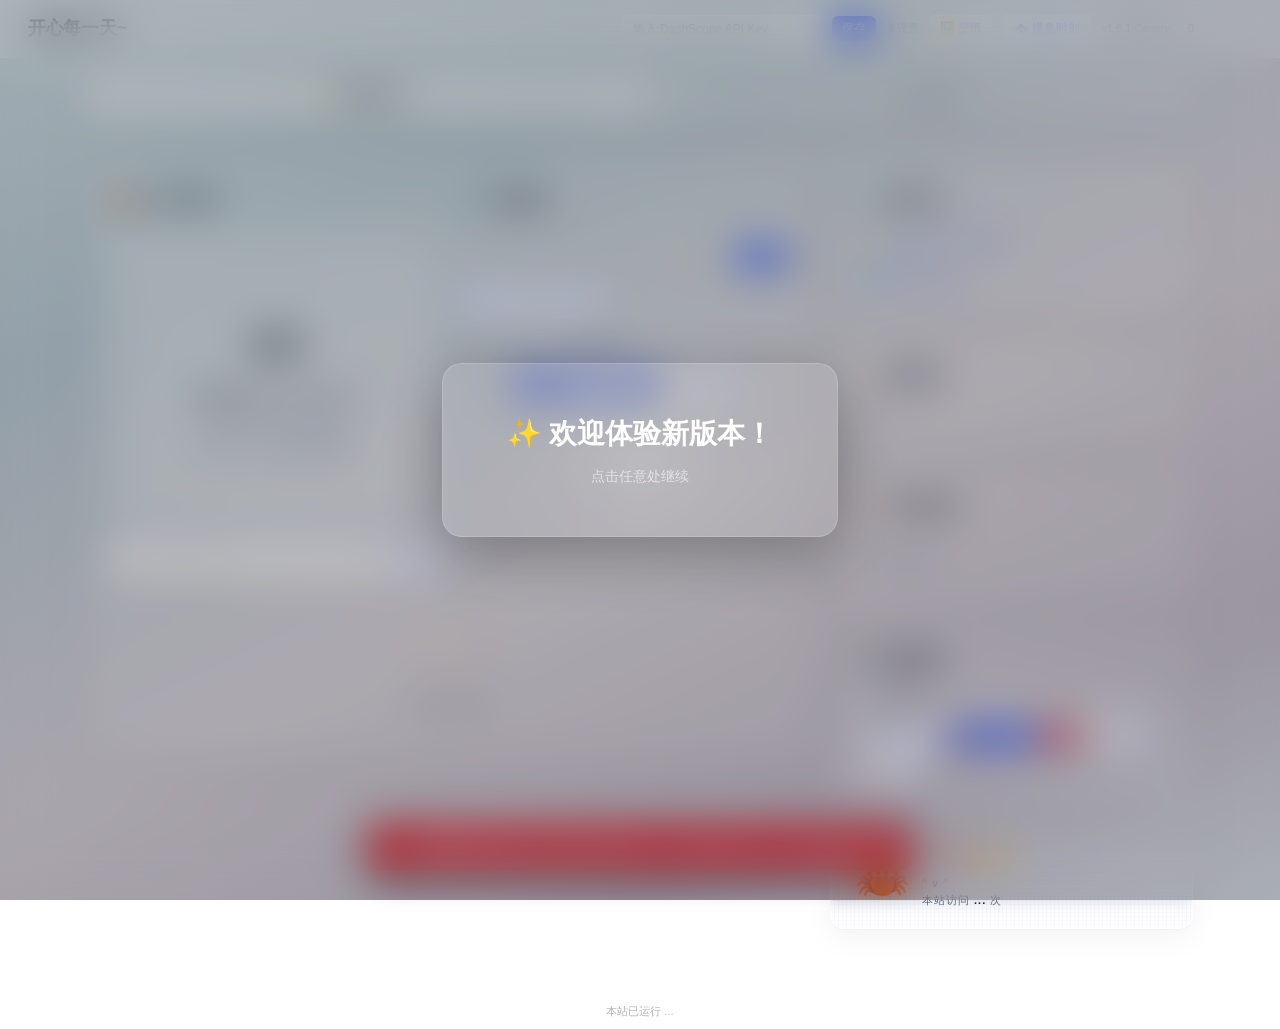
==== templates/index.html @ 89754af2 "v1.6.0: 双计数器——流式实时跳动+本次+总计, 动画分离 - tokenStream: 流式输出时每token实时跳动 - tokenOp: 结束后显示+N，小动画 - tokenTotal:" ====
<!DOCTYPE html>
<html lang="zh-CN">
<head>
<meta charset="UTF-8">
<meta name="viewport" content="width=device-width, initial-scale=1.0">
<title>尺码表转换工具</title>
<link rel="stylesheet" href="/static/css/main.css">
<link rel="stylesheet" href="/static/css/copywriter.css">
<script src="/static/js/html2canvas.min.js"></script>
</head>
<body>

<div id="splash"><div id="splash-content"><h2>✨ 欢迎体验新版本！</h2><p>点击任意处继续</p></div></div>
<div id="cursor-glow-ambient"></div>
<div id="cursor-glow"></div>

<header>
  <div><h1>开心每一天~</h1></div>
  <div style="display:flex;align-items:center;gap:10px;">
    <input id="apiKeyInput" placeholder="输入 DashScope API Key" style="width:200px;padding:6px 10px;border:1px solid rgba(255,255,255,.25);border-radius:8px;font-size:12px;outline:none;background:rgba(255,255,255,.1);backdrop-filter:blur(8px);-webkit-backdrop-filter:blur(8px);color:var(--text);">
    <button class="btn btn-primary btn-sm" id="saveKeyBtn">保存</button>
    <span id="keyStatus" style="font-size:11px;color:var(--text2);">未设置</span>
    <button class="btn btn-outline btn-sm" id="wallpaperBtn" style="background:rgba(255,255,255,.15);backdrop-filter:blur(4px);-webkit-backdrop-filter:blur(4px);border-color:rgba(255,255,255,.15);">🖼️ 壁纸</button>
    <a href="https://infc.wang" target="_blank" class="btn btn-outline btn-sm" style="text-decoration:none;background:rgba(255,255,255,.15);backdrop-filter:blur(4px);-webkit-backdrop-filter:blur(4px);border-color:rgba(255,255,255,.15);">🐟 摸鱼时刻</a>
    <span class="ver" id="versionLabel">v1.6.1 Canary</span>
      <span id="tokenTotal" style="font-size:11px;color:var(--text2);margin-left:8px;cursor:default;" title="累计Token"></span>
      <span id="tokenStream" style="font-size:11px;color:rgba(79,110,246,.7);margin-left:4px;font-family:monospace;min-width:30px;display:inline-block;transition:opacity .5s;" title="流式实时Token"></span>
      <span id="tokenOp" style="font-size:11px;color:var(--primary);margin-left:4px;opacity:0;transition:opacity .4s;font-weight:600;" title="本次操作Token"></span>
  </div>
</header>

<div id="wallpaperPanel" class="wallpaper-panel hidden">
  <div class="wallpaper-panel-header">选择壁纸</div>
  <div class="wallpaper-grid" id="wallpaperGrid"></div>
  <div style="margin-top:10px;border-top:1px solid rgba(255,255,255,.2);padding-top:8px;">
    <label style="font-size:11px;color:var(--text2);cursor:pointer;">
      📁 上传自定义壁纸 <input type="file" id="wallpaperUpload" accept="image/*" style="display:none;">
    </label>
  </div>
</div>

<div id="milestoneToast" class="milestone-toast hide"></div>
<div id="updateBanner" class="update-banner">
  <span class="update-icon">🎉</span>
  <span class="update-text" id="updateText"></span>
  <button class="btn-update" id="btnDownloadUpdate">下载更新</button>
  <button class="btn-update-close" id="btnCloseUpdate">&times;</button>
</div>

<!-- Tab bar -->
<div class="tab-bar" id="tabBar">
  <div class="glow-orb" id="tabGlow" style="left:50%;top:50%;"></div>
  <button class="tab active" id="tabBtnSizeChart" onclick="switchTab('sizechart')">📏 尺码表工具</button>
  <button class="tab" id="tabBtnCopywriter" onclick="switchTab('copywriter')">✍️ 文案生成</button>
</div>

<!-- ====== Size Chart Tab ====== -->
<div class="container" id="sizechartContainer">
<div class="main-row">
<div class="main-left">

  <div class="card" style="padding-bottom:20px;">
    <div class="upload-mapping-row">
    <div class="upload-col">
      <div class="card-title"><span class="icon">📤</span>上传尺码表</div>
      <div class="upload-zone" id="dropZone">
        <div class="icon">📷</div>
        <div>拖拽图片至此，或点击上传</div>
        <div class="hint">支持 JPG / PNG / WebP</div>
        <div class="hint">支持 Ctrl+V 粘贴剪贴板图片</div>
        <input type="file" id="fileInput" accept="image/*" style="display:none;">
      </div>
      <div class="filepath-row">
        <input type="text" id="filePathInput" placeholder="或输入本地文件路径（如 C:\Users\...\尺码表.jpg）">
        <button class="btn btn-outline btn-sm" id="loadPathBtn">加载</button>
      </div>
    </div>
    <div class="mapping-col">
      <div class="card-title"><span class="icon">🔗</span>字段映射</div>
      <div class="mapping-list" id="mappingList"></div>
      <div class="add-mapping">
        <input type="text" id="newKey" placeholder="工厂表头（如 腰围（拉平量））">
        <span class="arrow">&rarr;</span>
        <input type="text" id="newVal" placeholder="用户表头（如 腰围）">
        <button class="btn btn-primary btn-sm" id="addMappingBtn">+ 添加</button>
      </div>
      <div style="margin-top:10px;display:flex;gap:6px;">
        <button class="btn btn-outline btn-sm" id="resetMappingsBtn">恢复默认</button>
        <button class="btn btn-outline btn-sm" id="saveMappingsBtn">保存映射</button>
      </div>
      <div style="margin-top:12px;display:flex;align-items:center;justify-content:center;gap:10px;">
        <span style="font-size:12px;color:var(--text2);">模型选择：</span>
        <select id="modelSelect" style="padding:4px 6px;border:1px solid rgba(255,255,255,.25);border-radius:6px;font-size:12px;background:rgba(255,255,255,.1);backdrop-filter:blur(8px);-webkit-backdrop-filter:blur(8px);color:var(--text);cursor:pointer;outline:none;"></select>
      </div>
      <div style="margin-top:10px;display:flex;align-items:center;justify-content:center;gap:10px;">
        <button class="btn btn-primary" id="analyzeBtn" disabled style="padding:12px 32px;font-size:15px;font-weight:600;">🔍 开始识别</button>
        <button class="btn btn-outline btn-sm" id="debugAnalyzeBtn" title="使用预设数据快速预览" style="font-size:10px;padding:4px 8px;">⚡DEBUG</button>
      </div>
      <div style="text-align:center;margin-top:6px;color:var(--text2);font-size:11px;" id="analyzeHint">请先上传图片</div>
    </div>
    </div>
    <div class="preview-wrap hidden" id="previewWrap" style="margin-top:16px;">
      <img id="previewImg" alt="预览">
      <button class="clear-img" id="clearImgBtn" title="清除图片">&times;</button>
    </div>
    <div id="noPreview" class="empty-state" style="padding:20px;">
      <div class="icon">📋</div>
      <div style="font-size:13px;">暂无图片预览</div>
    </div>
  </div>
</div>

<!-- Sidebar -->
<div class="sidebar-card">
  <div class="card">
    <div class="card-title"><span class="icon">🔧</span>常用工具</div>
    <div class="sidebar-links">
      <a href="https://bustudio.ai" target="_blank">📏 BusStudio AI 尺码助手</a>
      <a href="https://www.sizeflow.com" target="_blank">🌐 Sizeflow 官网</a>
    </div>
  </div>
  <div class="card">
    <div class="card-title"><span class="icon">📝</span>更新日志</div>
    <div id="changelogList" style="font-size:12px;color:var(--text2);max-height:200px;overflow-y:auto;line-height:1.6;"></div>
    <button id="changelogMoreBtn" class="btn btn-outline btn-sm hidden" style="margin-top:6px;width:100%;">展开更多 ▾</button>
  </div>
  <div class="card">
    <div class="card-title"><span class="icon">📋</span>尺码表历史</div>
    <div id="scHistoryList" style="font-size:12px;color:var(--text2);max-height:280px;overflow-y:auto;line-height:1.6;"></div>
  </div>
  <div class="card">
    <div class="card-title"><span class="icon">💾</span>配置预设</div>
    <div style="display:flex;gap:6px;align-items:center;margin-bottom:8px;">
      <select id="presetSelect" style="flex:1;padding:4px 6px;border:1px solid rgba(255,255,255,.25);border-radius:6px;font-size:12px;background:rgba(255,255,255,.1);backdrop-filter:blur(8px);-webkit-backdrop-filter:blur(8px);color:var(--text);cursor:pointer;outline:none;">
        <option value="">-- 选择预设 --</option>
      </select>
    </div>
    <div style="display:flex;gap:6px;flex-wrap:wrap;">
      <button class="btn btn-outline btn-sm" id="savePresetBtn">💾 保存当前</button>
      <button class="btn btn-primary btn-sm" id="loadPresetBtn">📂 应用预设</button>
      <button class="btn btn-danger btn-sm" id="deletePresetBtn">🗑️</button>
      <button class="btn btn-outline btn-sm" id="exportPresetsBtn">📤 导出</button>
      <button class="btn btn-outline btn-sm" id="importPresetsBtn">📥 导入</button>
      <input type="file" id="presetFileInput" accept=".json" style="display:none;">
    </div>
  </div>
  <div class="card" id="adCard" style="padding:18px 24px;overflow:hidden;position:relative;cursor:pointer;">
    <div style="position:absolute;inset:0;background:
      repeating-linear-gradient(0deg, transparent, transparent 3px, rgba(79,110,246,.04) 3px, rgba(79,110,246,.04) 4px),
      repeating-linear-gradient(90deg, transparent, transparent 3px, rgba(79,110,246,.04) 3px, rgba(79,110,246,.04) 4px);
      pointer-events:none;"></div>
    <div style="position:relative;z-index:1;display:flex;align-items:center;gap:12px;">
      <span id="adCrab" style="font-size:44px;line-height:1;display:inline-block;transition:transform .15s ease-out;flex-shrink:0;cursor:default;user-select:none;">&#129408;</span>
      <div style="flex:1;min-width:0;">
        <div style="
          font-family:'PingFangSC','PingFang SC','Microsoft YaHei',sans-serif;
          font-size:18px;font-weight:600;
          background:linear-gradient(135deg, #c32a2a 0%, #ffd93d 20%, #6bcb77 40%, #4d96ff 60%, #9b59b6 80%, #ff6b6b 100%);
          background-size:200% auto;
          -webkit-background-clip:text;
          -webkit-text-fill-color:transparent;
          background-clip:text;
          animation: rainbowShift 3s linear infinite;
          letter-spacing:1px;
        ">广告位招租</div>
        <div style="font-size:11px;color:var(--text2);margin-top:2px;letter-spacing:1px;">
          ^ v ^ <br>
          本站访问 <span id="busuanzi_site_pv" style="font-weight:600;color:var(--text);">...</span> 次
        </div>
      </div>
    </div>
  </div>
</div>

</div><!-- /main-row -->

<div class="card hidden" id="loadingCard">
  <div class="loading-overlay">
    <span class="spinner"></span>
    <span>AI 正在识别尺码表，请稍候...<br><span id="easterEggTimer" style="color:rgba(255,255,255,.38);font-size:13px;"></span></span>
  </div>
</div>

<div class="card hidden" id="resultCard">
  <div class="card-title">
    <span class="icon">&#128203;</span>识别结果
    <span style="font-size:12px;color:var(--text2);font-weight:400;" id="modelInfo"></span>
    <span style="font-size:12px;color:var(--text2);font-weight:400;">（拖拽表头排序列 | 点击单元格编辑 | 拖拽列右边缘调列宽）</span>
  </div>
  <div style="display:flex;align-items:center;gap:8px;margin-bottom:8px;">
    <span style="font-size:12px;color:var(--text2);">统一列宽：</span>
    <input type="range" id="colWidthSlider" min="1" max="200" value="155" style="width:120px;cursor:pointer;">
    <input type="number" id="colWidthInput" value="155" min="1" max="400" style="width:55px;padding:2px 4px;border:1px solid var(--border);border-radius:4px;font-size:12px;text-align:center;">
    <span style="font-size:11px;color:var(--text2);">px</span>
  </div>
  <div class="table-wrap" id="tableWrap"></div>
  <div class="action-bar" style="margin-top:12px;">
    <button class="btn btn-success" id="exportCsvBtn">&#128190; 导出 CSV</button>
    <button class="btn btn-outline" id="copyTableBtn">&#128203; 复制表格</button>
    <button class="btn btn-outline hidden" id="copySelectionImgBtn" title="将选中单元格渲染为图片复制到剪贴板">&#128444; 复制选区为图片</button>
    <button class="btn btn-outline hidden" id="copySelectionTextBtn" title="将选中单元格文本复制到剪贴板">&#128220; 复制选区为文本</button>
    <button class="btn btn-outline" id="addRowBtn">+ 添加行</button>
    <button class="btn btn-outline" id="addColBtn">+ 添加列</button>
  </div>
  <details style="margin-top:12px;font-size:12px;color:var(--text2);" id="rawDetails">
    <summary style="cursor:pointer;">查看 AI 原始返回（调试用）</summary>
    <pre id="rawResponse" style="background:#f5f7fa;padding:12px;border-radius:6px;overflow-x:auto;white-space:pre-wrap;max-height:300px;overflow-y:auto;margin-top:6px;"></pre>
  </details>
</div>

<div class="card hidden" id="styleCard">
  <div class="card-title">
    <span class="icon">&#127912;</span>尺码表样式
    <span style="font-size:12px;color:var(--text2);font-weight:400;">（选择模板套用样式，点击导出下载PNG）</span>
  </div>
  <div class="style-grid" id="styleGrid"></div>
  <div style="margin-top:12px;display:flex;gap:8px;align-items:center;">
    <span style="font-size:12px;color:var(--text2);">预览：</span>
    <div id="stylePreviewWrap" style="width:100%;height:500px;overflow:auto;border:1px solid rgba(255,255,255,.3);border-radius:var(--radius);background:#fff;">
      <iframe id="stylePreview" style="width:100%;height:100%;border:0;display:block;"></iframe>
    </div>
  </div>
  <div style="margin-top:10px;display:flex;align-items:center;gap:8px;flex-wrap:wrap;">
    <span style="font-size:12px;color:var(--text2);">导出列宽：</span>
    <input type="range" id="exportColWidthSlider" min="1" max="200" value="155" style="width:100px;cursor:pointer;">
    <input type="number" id="exportColWidthInput" value="155" min="1" max="400" style="width:50px;padding:2px 4px;border:1px solid var(--border);border-radius:4px;font-size:12px;text-align:center;">
    <span style="font-size:11px;color:var(--text2);">px</span>
    <span style="font-size:12px;color:var(--text2);margin-left:8px;">字体：</span>
    <select id="fontWeightSelect" style="padding:4px 6px;border:1px solid rgba(255,255,255,.25);border-radius:6px;font-size:12px;background:rgba(255,255,255,.1);backdrop-filter:blur(8px);-webkit-backdrop-filter:blur(8px);color:var(--text);cursor:pointer;outline:none;">
      <option value="ultralight">极细 Ultralight</option>
      <option value="thin">纤细 Thin</option>
      <option value="light">细体 Light</option>
      <option value="regular">常规 Regular</option>
      <option value="medium" selected>中黑 Medium (推荐)</option>
      <option value="semibold">中粗 Semibold</option>
    </select>
    <span style="font-size:12px;color:var(--text2);margin-left:8px;">字号：</span>
    <input type="range" id="fontSizeSlider" min="5" max="52" value="20" style="width:100px;cursor:pointer;">
    <input type="number" id="fontSizeInput" value="20" min="5" max="52" style="width:50px;padding:2px 4px;border:1px solid var(--border);border-radius:4px;font-size:12px;text-align:center;">
    <span style="font-size:11px;color:var(--text2);">px</span>
    <span id="fontSizePreview" style="font-size:20px;margin-left:4px;color:var(--text);transition:font-size .15s;">A</span>
    <span style="font-size:12px;color:var(--text2);margin-left:10px;">表头：</span>
    <input type="range" id="headerFontSizeSlider" min="5" max="52" value="24" style="width:100px;cursor:pointer;">
    <input type="number" id="headerFontSizeInput" value="24" min="5" max="52" style="width:50px;padding:2px 4px;border:1px solid var(--border);border-radius:4px;font-size:12px;text-align:center;">
    <span style="font-size:11px;color:var(--text2);">px</span>
    <span id="headerFontSizePreview" style="font-size:24px;margin-left:4px;color:var(--text);transition:font-size .15s;font-weight:500;">A</span>
    <button class="btn btn-outline btn-sm" id="fineTuneBtn" title="逐列微调宽度">微调列宽 ▾</button>
  </div>
  <div style="margin-top:6px;display:flex;align-items:center;gap:8px;flex-wrap:wrap;">
    <span style="font-size:12px;color:var(--text2);">导出行高：</span>
    <input type="range" id="exportRowHeightSlider" min="1" max="200" value="72" style="width:100px;cursor:pointer;">
    <input type="number" id="exportRowHeightInput" value="72" min="1" max="200" style="width:50px;padding:2px 4px;border:1px solid var(--border);border-radius:4px;font-size:12px;text-align:center;">
    <span style="font-size:11px;color:var(--text2);">px</span>
    <span style="font-size:12px;color:var(--text2);margin-left:8px;">表头:</span>
    <input type="range" id="exportHeaderHeightSlider" min="1" max="200" value="72" style="width:80px;cursor:pointer;">
    <input type="number" id="exportHeaderHeightInput" value="72" min="1" max="200" style="width:45px;padding:2px 4px;border:1px solid var(--border);border-radius:4px;font-size:12px;text-align:center;">
    <span style="font-size:11px;color:var(--text2);">px</span>
    <button class="btn btn-outline btn-sm" id="fineTuneRowBtn" title="逐行微调高度">微调行高 ▾</button>
  </div>
  <div id="fineTunePanel" class="hidden" style="margin-top:6px;padding:8px 12px;background:rgba(255,255,255,.15);border-radius:8px;border:1px solid rgba(255,255,255,.2);"></div>
  <div id="fineTuneRowPanel" class="hidden" style="margin-top:4px;padding:8px 12px;background:rgba(255,255,255,.15);border-radius:8px;border:1px solid rgba(255,255,255,.2);"></div>
  <div id="tableSizeIndicator" class="hidden" style="margin-top:8px;padding:8px 12px;background:rgba(255,255,255,.08);border-radius:8px;border:1px solid rgba(255,255,255,.12);font-size:11px;color:var(--text2);line-height:1.8;"></div>
  <div class="action-bar" style="margin-top:12px;">
    <button class="btn btn-success" id="exportPngBtn">&#128190; 导出当前样式为PNG</button>
    <button class="btn btn-outline btn-sm" id="exportConfigToggle">导出配置 ▸</button>
  </div>
  <div id="exportConfigPanel" class="hidden" style="margin-top:8px;padding:10px 14px;background:rgba(255,255,255,.12);border-radius:8px;border:1px solid rgba(255,255,255,.2);display:flex;align-items:center;gap:12px;flex-wrap:wrap;">
    <span style="font-size:12px;color:var(--text2);">背景宽</span>
    <input type="number" id="cfgBgWidth" value="1200" min="100" max="4000" style="width:55px;padding:3px 5px;border:1px solid var(--border);border-radius:4px;font-size:12px;text-align:center;">
    <span style="font-size:11px;color:var(--text2);">px</span>
    <span style="font-size:12px;color:var(--text2);">背景高</span>
    <input type="number" id="cfgBgHeight" value="0" min="0" max="6000" style="width:55px;padding:3px 5px;border:1px solid var(--border);border-radius:4px;font-size:12px;text-align:center;">
    <span style="font-size:11px;color:var(--text2);">px</span>
    <span style="font-size:12px;color:var(--text2);">留白</span>
    <input type="number" id="cfgPadding" value="55" min="0" max="200" style="width:50px;padding:3px 5px;border:1px solid var(--border);border-radius:4px;font-size:12px;text-align:center;">
    <span style="font-size:11px;color:var(--text2);">px</span>
    <button class="btn btn-outline btn-sm" id="cfgApplyBtn">应用</button>
    <span id="cfgWarning" style="font-size:10px;color:#e8a838;display:none;"></span>
  </div>
</div>

</div><!-- /container#sizechartContainer -->

<!-- ====== Copywriter Tab ====== -->
<div class="container hidden" id="copywriterContainer">
  <div id="cwContent"></div>
</div>

<script>
// Tab bar glow orb mouse tracking
(function(){
  var bar = document.getElementById('tabBar'), orb = document.getElementById('tabGlow');
  if (!bar || !orb) return;
  bar.addEventListener('mousemove', function(e){
    var r = bar.getBoundingClientRect();
    var x = e.clientX - r.left, y = e.clientY - r.top;
    orb.style.left = x + 'px'; orb.style.top = y + 'px';
  });
  bar.addEventListener('mouseleave', function(){ orb.style.left = '50%'; orb.style.top = '50%'; });
})();
</script>
<script src="/static/js/ad-card.js"></script>
<script src="/static/js/token-counter.js"></script>
<script src="/static/js/sizechart.js"></script>
<script src="/static/js/indexedb.js"></script>
<script src="/static/js/copywriter.js"></script>
<script>
function switchTab(tab){var sc=document.getElementById('sizechartContainer');var cw=document.getElementById('copywriterContainer');var bs=document.getElementById('tabBtnSizeChart');var bc=document.getElementById('tabBtnCopywriter');var bar=document.querySelector('.tab-bar');function exitAndEnter(from,to,dir,activateFn){if(from){from.classList.add(dir==='right'?'tab-exit-left':'tab-exit-right');setTimeout(function(){from.classList.add('hidden');from.classList.remove('tab-exit-left','tab-exit-right');to.classList.remove('hidden');to.offsetHeight;to.classList.add(dir==='right'?'tab-enter-right':'tab-enter-left');setTimeout(function(){to.classList.remove('tab-enter-right','tab-enter-left');},700);if(activateFn)activateFn();},320);}}if(tab==='sizechart'){if(bs)bs.classList.add('active');if(bc)bc.classList.remove('active');if(bar)bar.classList.remove('copywriter-active');exitAndEnter(cw,sc,'left',function(){if(typeof CW!=='undefined')CW.deactivate();});}else{if(bs)bs.classList.remove('active');if(bc)bc.classList.add('active');if(bar)bar.classList.add('copywriter-active');exitAndEnter(sc,cw,'right',function(){if(typeof CW!=='undefined'){CW.init();CW.activate();}});}}
</script>
<script src="//cdn.busuanzi.cc/busuanzi/3.6.9/busuanzi.min.js" defer></script>
<script>
(function(){var toast=document.getElementById('milestoneToast');var pvEl=document.getElementById('busuanzi_site_pv');if(!toast||!pvEl)return;var timer=null;function check(){var text=(pvEl.textContent||'').replace(/,/g,'').trim();var count=parseInt(text,10);if(isNaN(count)||count<=0)return;if(count%100!==0)return;var key='sizeflow_ms_'+count;if(localStorage.getItem(key))return;localStorage.setItem(key,'1');toast.textContent='🎉 '+count+'次浏览达成！';toast.classList.add('show');toast.classList.remove('hide');clearTimeout(timer);timer=setTimeout(function(){toast.classList.add('hide');toast.classList.remove('show');},6000);}var obs=new MutationObserver(check);obs.observe(pvEl,{childList:true,characterData:true,subtree:true});if(pvEl.textContent&&pvEl.textContent.trim()!=='...')check();})();
</script>
<footer style="text-align:center;padding:8px 24px;font-size:11px;color:var(--text2);opacity:.5;margin-top:24px;">
  本站已运行 <span id="uptime" style="font-weight:500;">...</span>
</footer>
</body>
</html>
---- static/css/main.css ----
/* Sizeflow 尺码表工具 — 主样式表
   提取自 index.html (原 lines 8-417 + 605-607) */

:root {
  --bg: #e8ecf1;
  --glass: rgba(255,255,255,.72);
  --glass-hover: rgba(255,255,255,.85);
  --border: rgba(255,255,255,.5);
  --text: #1a2332;
  --text2: #5a6b7f;
  --primary: #4f6ef6;
  --primary-h: #3b5ce0;
  --danger: #e0556a;
  --success: #2ea87a;
  --radius: 14px;
  --shadow: 0 8px 32px rgba(0,0,0,.06), 0 1px 2px rgba(0,0,0,.04);
  --blur: 18px;
}
* { margin:0; padding:0; box-sizing:border-box; }
body {
  font:14px/1.6 -apple-system, "Microsoft YaHei", "PingFang SC", sans-serif;
  color:var(--text); min-height:100vh;
  background: linear-gradient(135deg, #e8eef5 0%, #dce3ed 30%, #e2e8f2 60%, #d5dfea 100%);
  background-attachment: fixed;
  overflow-x:hidden;
}

/* 鼠标追光层 */
#cursor-glow {
  position:fixed; pointer-events:none; z-index:99998;
  width:220px; height:220px;
  border-radius:50%;
  background:radial-gradient(circle, rgba(255,255,255,.35) 0%, rgba(255,255,255,.12) 30%, transparent 65%);
  transform:translate(-50%, -50%);
  transition:left .6s cubic-bezier(.15,.85,.35,1), top .6s cubic-bezier(.15,.85,.35,1);
}
#cursor-glow-ambient {
  position:fixed; pointer-events:none; z-index:99998;
  width:340px; height:340px;
  border-radius:50%;
  background:radial-gradient(circle, rgba(255,255,255,.18) 0%, rgba(255,255,255,.05) 40%, transparent 70%);
  transform:translate(-50%, -50%);
  mix-blend-mode: overlay;
  transition:left 1.2s cubic-bezier(.2,.8,.4,1), top 1.2s cubic-bezier(.2,.8,.4,1);
}
header {
  background:rgba(255,255,255,.25); backdrop-filter:blur(12px); -webkit-backdrop-filter:blur(12px);
  color:var(--text); border-bottom:1px solid rgba(255,255,255,.2); padding:14px 28px;
  display:flex; align-items:center; justify-content:space-between; position:sticky; top:0; z-index:100;
}
header h1 { font-size:18px; font-weight:700; letter-spacing:-.3px; }
header .ver { font-size:11px; opacity:.5; font-weight:500; }
.container { max-width:88%; margin:0 auto; padding:24px 10px; }
/* main + sidebar layout */
.main-row { display:flex; gap:16px; align-items:flex-start; }
.main-left { flex:2; min-width:520px; }
.sidebar-card { flex:1; min-width:260px; max-width:420px; }
/* upload + mapping merged card */
.upload-mapping-row { display:flex; gap:16px; min-width:0; }
.upload-mapping-row > .upload-col { flex:1; min-width:220px; }
.upload-mapping-row > .mapping-col { flex:1; min-width:240px; }
.mapping-input-short { width:160px !important; height:40px; font-size:15px; flex:0 0 auto; }
.mapping-row input { height:40px; font-size:15px; }
.add-mapping input { height:40px; font-size:15px; }
.mapping-row { margin-bottom:12px; }
/* sidebar links */
.sidebar-links { display:flex; flex-direction:column; gap:6px; }
.sidebar-links a { color:var(--primary); text-decoration:none; font-size:13px; padding:4px 8px; border-radius:6px; transition:background .15s; }
.sidebar-links a:hover { background:rgba(79,110,246,.08); }
@media (max-width:900px) {
  .container { max-width:98%; }
  .main-row { flex-direction:column; }
  .main-left { flex:auto; min-width:0; }
  .sidebar-card { flex:auto; max-width:none; min-width:0; }
  .upload-mapping-row { flex-direction:column; }
  .upload-mapping-row > .upload-col, .upload-mapping-row > .mapping-col { min-width:auto; }
  #analyzeBtn { height:80px; width:200px; font-size:16px; }
}
.card {
  background: rgba(255,255,255,.1);
  backdrop-filter:blur(8px); -webkit-backdrop-filter:blur(8px);
  border-radius:var(--radius); box-shadow:0 8px 32px rgba(0,0,0,.05), 0 1px 2px rgba(0,0,0,.04), inset 0 1px 0 rgba(255,255,255,.5);
  border:1px solid rgba(255,255,255,.2);
  padding:24px; margin-bottom:18px; transition:transform .15s, box-shadow .3s;
  transform: translateZ(0); will-change: transform;
}
.card:hover { box-shadow:0 16px 44px rgba(79,110,246,.08), 0 2px 4px rgba(0,0,0,.03), inset 0 1px 0 rgba(255,255,255,.6); }
.card-title { font-size:15px; font-weight:700; margin-bottom:14px; color:var(--text); display:flex; align-items:center; gap:8px; }
.card-title .icon { font-size:18px; }

/* upload area - iOS 26 液态玻璃效果 */
.upload-zone {
  /* 核心：高透玻璃基底 */
  background: rgba(255, 255, 255, 0.16);
  border: none;
  border-radius: var(--radius);
  padding: 68px 40px;
  text-align: center;
  cursor: pointer;
  transition: all 0.25s cubic-bezier(0.4, 0, 0.2, 1);
  position: relative;
  overflow: hidden;

  /* 常态 = 磨砂玻璃（iOS 官方效果） */
  backdrop-filter: blur(32px);
  -webkit-backdrop-filter: blur(32px);

  /* ======================
     液态玻璃 3大核心特征
  ====================== */

  /* 1. 边缘膨胀折射变形（最关键） */
  transform: scale(1) translateZ(0);
  box-shadow:
    0 0 0 1px rgba(255,255,255,0.25), /* 内玻璃边 */
    0 12px 32px -8px rgba(79,110,246,0.18), /* 浮动阴影 */
    0 4px 12px rgba(0,0,0,0.05); /* 柔和投影 */
}

/* 2. 液态边缘高光（模拟液体边缘反光） */
.upload-zone::before {
  content: '';
  position: absolute;
  top: 0; left: 10%; right: 10%; height: 1px;
  background: linear-gradient(90deg,
    transparent 0%,
    rgba(255,255,255,0.85) 50%,
    transparent 100%
  );
  opacity: 0.8;
  z-index: 1;
  pointer-events: none;
}

/* 3. 液态膨胀轮廓（边缘变形） */
.upload-zone::after {
  content: '';
  position: absolute;
  inset: -1px;
  border-radius: var(--radius);
  padding: 1.5px;
  background: linear-gradient(135deg,
    rgba(255,255,255,0.7) 0%,
    rgba(255,255,255,0.2) 50%,
    rgba(255,255,255,0.5) 100%
  );
  -webkit-mask: linear-gradient(#fff,#fff) content-box, linear-gradient(#fff,#fff);
  -webkit-mask-composite: xor;
  mask-composite: exclude;
  pointer-events: none;
  z-index: 2;
}

/* 悬浮 / 拖拽状态 = 高透玻璃（无磨砂）+ 膨胀上浮 */
.upload-zone:hover,
.upload-zone.dragover {
  /* 切换为高透玻璃（iOS 26 官方行为） */
  backdrop-filter: blur(12px);
  -webkit-backdrop-filter: blur(12px);
  background: rgba(255, 255, 255, 0.08);

  /* 液态膨胀效果 */
  transform: translateY(-3px) scale(1.02);

  /* 强化浮动阴影 */
  box-shadow:
    0 0 0 1px rgba(255,255,255,0.15),
    0 20px 44px -10px rgba(79,110,246,0.16),
    0 8px 20px rgba(0,0,0,0.08);

  border-color: transparent;
}

.upload-zone .icon {
  font-size: 48px;
  margin-bottom: 10px;
  opacity: 0.45;
  transition: opacity 0.25s;
  position: relative;
  z-index: 3;
}
.upload-zone:hover .icon { opacity: 0.7; }

.upload-zone .hint {
  color: var(--text2);
  font-size: 13px;
  margin-top: 6px;
  position: relative;
  z-index: 3;
}

/* file path input */
.filepath-row { display:flex; gap:8px; margin-top:12px; }
.filepath-row input { flex:1; padding:8px 12px; border:1px solid var(--border); border-radius:6px; font-size:13px; outline:none; }
.filepath-row input:focus { border-color:var(--primary); }
.btn { padding:8px 16px; border:none; border-radius:6px; cursor:pointer; font-size:13px; font-weight:500; transition:all .15s; white-space:nowrap; }
.btn-primary { background:var(--primary); color:#fff; }
.btn-primary:hover { background:var(--primary-h); }
.btn-outline { background:#fff; color:var(--primary); border:1px solid var(--primary); }
.btn-outline:hover { background:#f0f4ff; }
.btn-success { background:var(--success); color:#fff; }
.btn-success:hover { background:#219a52; }
.btn-danger { background:var(--danger); color:#fff; }
.btn-sm { padding:4px 10px; font-size:12px; }
.btn:disabled { opacity:.5; cursor:not-allowed; }

/* layout */
.two-col { display:grid; grid-template-columns:1fr 320px; gap:16px; min-width:0; }
@media (max-width:900px) { .two-col { grid-template-columns:1fr; } }

/* image preview */
.preview-wrap { text-align:center; max-height:400px; overflow:hidden; position:relative; }
.preview-wrap img { max-width:100%; max-height:380px; border-radius:6px; border:1px solid var(--border); object-fit:contain; }
.preview-wrap .clear-img { position:absolute; top:8px; right:8px; background:rgba(0,0,0,.5); color:#fff; border:none; border-radius:50%; width:28px; height:28px; cursor:pointer; font-size:14px; line-height:28px; }

/* mapping panel */
.mapping-list { overflow-x:hidden; min-width:0; }
.mapping-row { display:flex; gap:6px; align-items:center; margin-bottom:6px; min-width:0; }
.mapping-row span.arrow { color:var(--text2); flex:0 0 auto; }
.mapping-row input { flex:1; min-width:0; width:0; padding:6px 8px; border:1px solid rgba(255,255,255,.25); border-radius:6px; font-size:12px; outline:none; background:rgba(255,255,255,.12); backdrop-filter:blur(4px); -webkit-backdrop-filter:blur(4px); color:var(--text); }
.mapping-row input:focus { border-color:rgba(79,110,246,.4); background:rgba(255,255,255,.2); }
.mapping-row .key-input { background:rgba(255,255,255,.08); }
.mapping-new { animation:highlightRow .8s ease; }
@keyframes highlightRow {
  0% { background:rgba(79,110,246,.12); transform:scale(1.01); }
  100% { background:transparent; transform:scale(1); }
}
.add-mapping { margin-top:8px; display:flex; gap:8px; align-items:center; min-width:0; }
.add-mapping input { flex:1; min-width:0; width:0; padding:6px 8px; border:1px dashed rgba(255,255,255,.3); border-radius:6px; font-size:12px; outline:none; background:rgba(255,255,255,.1); backdrop-filter:blur(4px); -webkit-backdrop-filter:blur(4px); color:var(--text); }
.add-mapping input:focus { border-color:rgba(79,110,246,.5); background:rgba(255,255,255,.18); }

/* result table */
.table-wrap { overflow-x:auto; max-height:500px; overflow-y:auto; }
table { border-collapse:collapse; width:auto; margin:0 auto; font-size:13px; }
th, td { border:1px solid var(--border); padding:8px 12px; text-align:center; white-space:nowrap; }
th { background:rgba(245,247,250,.7); backdrop-filter:blur(4px); -webkit-backdrop-filter:blur(4px); font-weight:600; position:sticky; top:0; z-index:1; cursor:grab; user-select:none; }
th:active { cursor:grabbing; }
th.drag-over { border-left:3px solid var(--primary); }
th.dragging { opacity:.4; }
th .resize-handle { position:absolute; right:0; top:0; bottom:0; width:6px; cursor:col-resize; z-index:2; }
th .resize-handle:hover { background:var(--primary); }
th .col-del-btn { padding:2px 8px; font-size:11px; line-height:1.4; border-radius:4px; }
.col-del-row th { background:transparent; border:none; position:sticky; top:0; z-index:2; }
.col-del-cell { text-align:center; }
th.col-header { top:26px; }
td { background:rgba(255,255,255,.45); }
td[contenteditable] { outline:2px solid transparent; cursor:text; transition:outline .15s; }
td[contenteditable]:focus { outline:2px solid var(--primary); background:#fffbeb; }
td.cell-selected, th.cell-selected { background:rgba(79,110,246,.18); outline:1px solid var(--primary); }
.row-actions { display:flex; gap:4px; justify-content:center; }
.col-actions { display:flex; gap:4px; }


/* loading */
.spinner { display:inline-block; width:20px; height:20px; border:2px solid #ddd; border-top-color:var(--primary); border-radius:50%; animation:spin .6s linear infinite; vertical-align:middle; }
@keyframes spin { to {transform:rotate(360deg);} }
.loading-overlay { display:flex; align-items:center; justify-content:center; gap:10px; padding:40px; color:var(--text2); }

/* toast */
.toast { position:fixed; bottom:30px; left:50%; transform:translateX(-50%); z-index:99999; padding:12px 24px; border-radius:10px; color:#fff; font-size:14px; animation:toastIn .35s ease; box-shadow:0 8px 32px rgba(0,0,0,.25); max-width:90vw; white-space:pre-wrap; word-break:break-word; backdrop-filter:blur(8px); -webkit-backdrop-filter:blur(8px); }
.toast.error { background:rgba(220,53,69,.85); }
.toast.success { background:rgba(40,167,69,.85); }
.toast.info { background:rgba(79,110,246,.85); }
@keyframes toastIn { from {transform:translateX(-50%) translateY(20px); opacity:0;} to {transform:translateX(-50%) translateY(0); opacity:1;} }

/* splash screen */
#splash { position:fixed; inset:0; z-index:999999; display:flex; align-items:center; justify-content:center; background:rgba(0,0,0,.2); backdrop-filter:blur(20px); -webkit-backdrop-filter:blur(20px); cursor:pointer; animation:splashIn .6s ease; }
#splash-content { text-align:center; padding:48px 64px; border-radius:20px; background:rgba(255,255,255,.08); border:1px solid rgba(255,255,255,.15); box-shadow:0 16px 64px rgba(0,0,0,.3); }
#splash-content h2 { font-size:28px; font-weight:600; color:#fff; margin:0 0 8px 0; }
#splash-content p { font-size:14px; color:rgba(255,255,255,.6); margin:0; }
@keyframes splashIn { from {opacity:0;} to {opacity:1;} }

/* update banner */
.update-banner {
  display:none; align-items:center; gap:12px; padding:10px 20px;
  background: linear-gradient(135deg, rgba(255,193,7,.18), rgba(255,152,0,.12));
  backdrop-filter:blur(12px); -webkit-backdrop-filter:blur(12px);
  border:1px solid rgba(255,152,0,.25); border-radius:12px;
  margin-bottom:16px; font-size:13px; color:#b45309;
  animation:slideDown .35s ease;
}
.update-banner.show { display:flex; }
.update-banner .update-icon { font-size:20px; }
.update-banner .update-text { flex:1; line-height:1.4; }
.update-banner .update-text b { color:#92400e; }
.update-banner .btn-update {
  padding:6px 14px; border:none; border-radius:6px;
  background: linear-gradient(135deg, #f59e0b, #d97706);
  color:#fff; font-size:12px; font-weight:600; cursor:pointer;
  white-space:nowrap; transition:all .15s;
}
.update-banner .btn-update:hover { transform:scale(1.04); box-shadow:0 2px 12px rgba(217,119,6,.3); }
.update-banner .btn-update-close {
  background:transparent; border:none; color:#b45309; font-size:18px;
  cursor:pointer; padding:0 4px; opacity:.5; line-height:1;
}
.update-banner .btn-update-close:hover { opacity:1; }
@keyframes slideDown { from {opacity:0; transform:translateY(-10px);} to {opacity:1; transform:translateY(0);} }

/* milestone toast */
.milestone-toast {
  position:fixed; top:24px; left:50%; transform:translateX(-50%) translateY(-120px);
  z-index:10000; padding:16px 36px; border-radius:20px;
  background:rgba(255,255,255,.12);
  backdrop-filter:blur(24px); -webkit-backdrop-filter:blur(24px);
  border:1px solid rgba(255,255,255,.35);
  box-shadow:0 8px 40px rgba(0,0,0,.15), inset 0 1px 0 rgba(255,255,255,.25);
  font-size:18px; font-weight:700; color:#fff;
  letter-spacing:.5px; white-space:nowrap;
  pointer-events:none; user-select:none;
  transition:transform .5s cubic-bezier(.34,1.56,.64,1), opacity .4s ease;
}
.milestone-toast::before {
  content:''; position:absolute; inset:0; border-radius:20px; z-index:-1;
  background:linear-gradient(135deg, rgba(255,255,255,.35) 0%, rgba(255,255,255,.02) 40%, rgba(255,255,255,.25) 60%, rgba(255,255,255,.08) 100%);
  background-size:200% 200%;
  animation:liquidFlow 4s ease-in-out infinite;
}
.milestone-toast::after {
  content:''; position:absolute; inset:-2px; border-radius:22px; z-index:-2;
  background:linear-gradient(135deg, rgba(255,255,255,.5), transparent 40%, rgba(255,255,255,.3) 70%, transparent);
  opacity:.5; filter:blur(4px);
}
.milestone-toast.show { transform:translateX(-50%) translateY(0); }
.milestone-toast.hide { transform:translateX(-50%) translateY(-120px); opacity:0; }
@keyframes liquidFlow {
  0%,100% { background-position:0% 50%; }
  50% { background-position:100% 50%; }
}

.empty-state { text-align:center; padding:60px 20px; color:var(--text2); }
.empty-state .icon { font-size:56px; margin-bottom:12px; opacity:.3; }

/* action bar */
.action-bar { display:flex; gap:8px; flex-wrap:wrap; align-items:center; }
.spacer { flex:1; }

/* wallpaper panel */
.wallpaper-panel {
  position:fixed; top:60px; right:20px; z-index:200;
  background:rgba(255,255,255,.5); backdrop-filter:blur(28px); -webkit-backdrop-filter:blur(28px);
  border:1px solid rgba(255,255,255,.3); border-radius:16px;
  box-shadow:0 12px 40px rgba(0,0,0,.12); padding:14px; width:320px; max-height:420px; overflow-y:auto;
  animation:wpIn .2s ease;
}
@keyframes wpIn { from {opacity:0; transform:translateY(-10px);} to {opacity:1; transform:translateY(0);} }
.wallpaper-panel-header { font-size:13px; font-weight:700; margin-bottom:10px; color:var(--text); }
.wallpaper-grid { display:grid; grid-template-columns:1fr 1fr; gap:8px; }
.wp-card { border-radius:10px; overflow:hidden; cursor:pointer; border:2px solid transparent; transition:all .2s; aspect-ratio:16/10; position:relative; }
.wp-card:hover { border-color:var(--primary); transform:translateY(-2px); }
.wp-card.selected { border-color:var(--primary); box-shadow:0 0 0 3px rgba(79,110,246,.2); }
.wp-card img { width:100%; height:100%; object-fit:cover; display:block; }
.wp-card .wp-label { position:absolute; bottom:0; left:0; right:0; background:rgba(0,0,0,.45); color:#fff; font-size:10px; padding:4px 6px; text-align:center; backdrop-filter:blur(4px); }

/* style grid — liquid glass */
.style-grid { display:flex; gap:14px; flex-wrap:wrap; padding:6px 0; }
.style-card {
  border:1px solid rgba(255,255,255,.3);
  border-radius:18px;
  overflow:hidden;
  cursor:pointer;
  transition:all .35s cubic-bezier(.4,0,.2,1);
  background: linear-gradient(135deg, rgba(255,255,255,.4) 0%, rgba(255,255,255,.15) 100%);
  backdrop-filter: blur(12px); -webkit-backdrop-filter: blur(12px);
  box-shadow: 0 4px 20px rgba(0,0,0,.06), inset 0 1px 0 rgba(255,255,255,.5);
  width:170px;
}
.style-card:hover {
  border-color:rgba(79,110,246,.4);
  transform:translateY(-4px);
  box-shadow: 0 12px 32px rgba(79,110,246,.12), 0 0 0 1px rgba(79,110,246,.1), inset 0 1px 0 rgba(255,255,255,.6);
}
.style-card.selected {
  border-color:var(--primary);
  box-shadow: 0 0 0 4px rgba(79,110,246,.15), 0 8px 28px rgba(79,110,246,.16), inset 0 1px 0 rgba(255,255,255,.6);
  transform:scale(1.03);
}
.style-card img { width:100%; height:130px; object-fit:cover; display:block; }
.style-card .style-name { padding:10px 12px; font-size:12px; font-weight:600; text-align:center; color:var(--text); background:rgba(255,255,255,.25); }

/* rainbowShift animation (原在广告卡片内的 inline <style>) */
@keyframes rainbowShift { to { background-position: 200% center; } }

/* hidden */
.hidden { display:none !important; }

/* responsive */
@media (max-width:768px) {
  header { flex-wrap:wrap; gap:10px; padding:10px 14px; }
  header h1 { font-size:15px; }
  .container { padding:12px 8px; }
  .card { padding:14px; margin-bottom:10px; }
  .card-title { font-size:13px; }
  .two-col { grid-template-columns:1fr; }
  .main-row { flex-direction:column; }
  .main-left { flex:auto; }
  .sidebar-card { min-width:auto; }
  .upload-mapping-row { flex-direction:column; }
  .upload-mapping-row > .upload-col, .upload-mapping-row > .mapping-col { min-width:auto; }
  .upload-zone { padding:24px 16px; }
  .upload-zone .icon { font-size:32px; }
  table { font-size:11px; }
  th, td { padding:6px 8px; }
  .action-bar { flex-wrap:wrap; }
}
---- static/css/copywriter.css ----
/* Sizeflow 文案生成模块 — 专属样式 */

/* ======== Tab 导航栏 — 浮动玻璃 + 鼠标追光 ======== */
.tab-bar {
  display: flex; gap: 4px;
  background: rgba(255,255,255,.12);
  backdrop-filter: blur(20px); -webkit-backdrop-filter: blur(20px);
  border-radius: 14px;
  padding: 4px;
  margin: 16px auto 18px;
  max-width: 88%;
  position: relative;
  overflow: hidden;
  box-shadow: 0 8px 32px rgba(0,0,0,.06), 0 0 0 1px rgba(255,255,255,.15);
}
.tab-bar .glow-orb {
  position: absolute;
  width: 180px; height: 120px;
  border-radius: 50%;
  background: radial-gradient(ellipse at center,
    rgba(255,255,255,.35) 0%,
    rgba(255,253,250,.2) 15%,
    rgba(255,251,245,.08) 35%,
    transparent 70%
  );
  filter: blur(6px);
  pointer-events: none;
  z-index: 0;
  transform: translate(-50%, -50%);
  transition: left .8s cubic-bezier(.15,.85,.35,1), top .8s cubic-bezier(.15,.85,.35,1);
  will-change: left, top;
}
.tab {
  flex: 1; padding: 10px 20px;
  text-align: center; border-radius: 10px;
  cursor: pointer; font-size: 14px; font-weight: 600;
  color: rgba(26,35,50,.38); transition: color .3s ease;
  border: none; background: transparent;
  user-select: none;
  position: relative; z-index: 1;
}
.tab.active { color: rgba(26,35,50,.9); }
.tab:hover:not(.active) { color: rgba(26,35,50,.6); }

.tab-bar .tab { position: relative; z-index: 1; }

.tab-bar::before {
  content: '';
  position: absolute;
  top: 4px; bottom: 4px;
  width: calc(50% - 8px);
  border-radius: 10px;
  background: rgba(255,255,255,.38);
  box-shadow: 0 2px 8px rgba(0,0,0,.05);
  transition: transform .5s cubic-bezier(.34,1.56,.64,1);
  transform: translateX(4px);
  z-index: 0;
  pointer-events: none;
  will-change: transform;
}
.tab-bar.copywriter-active::before { transform: translateX(calc(100% + 4px)); }

/* Tab 内容切换动画 — 左右滑动 */
.tab-exit-left {
  animation: tabOutLeft .3s cubic-bezier(.4,0,1,1) forwards;
}
.tab-exit-right {
  animation: tabOutRight .3s cubic-bezier(.4,0,1,1) forwards;
}
@keyframes tabOutLeft {
  to { opacity: 0; transform: translateX(-40px); }
}
@keyframes tabOutRight {
  to { opacity: 0; transform: translateX(40px); }
}
.tab-enter-left {
  animation: tabInLeft .7s cubic-bezier(0,0,.2,1) forwards;
}
.tab-enter-right {
  animation: tabInRight .7s cubic-bezier(0,0,.2,1) forwards;
}
@keyframes tabInLeft {
  from { opacity: 0; transform: translateX(-40px); }
  to { opacity: 1; transform: translateX(0); }
}
@keyframes tabInRight {
  from { opacity: 0; transform: translateX(40px); }
  to { opacity: 1; transform: translateX(0); }
}

/* ======== 双列上传区 ======== */
.cw-upload-row {
  display: flex; gap: 32px; align-items: flex-start;
}
.cw-upload-col:first-child {
  flex: 0 1 70%; min-width: 0; padding-right: 24px;
}
.cw-upload-col:last-child {
  flex: 0 1 30%; min-width: 220px;
}

/* ======== 裤子图片多槽位上传 ======== */
.cw-image-slots {
  display: flex; gap: 12px; flex-wrap: nowrap; align-items: flex-end;
}
.cw-image-slot {
  flex: 1 1 0; min-width: 0; max-width: 768px;
  height: 456px;
  border: 2px dashed rgba(79,110,246,.25);
  border-radius: var(--radius);
  display: flex; align-items: center; justify-content: center;
  cursor: pointer; position: relative; overflow: hidden;
  background: rgba(255,255,255,.12);
  backdrop-filter: blur(8px); -webkit-backdrop-filter: blur(8px);
  transition: all .2s;
}
.cw-image-slot-sm {
  flex: 0 0 auto;
  width: 32%; max-width: 240px; min-width: 90px;
  height: 418px;
  align-self: flex-end;
  margin-right: 12px;
}
.cw-image-slot:hover {
  border-color: var(--primary);
  background: rgba(79,110,246,.06);
}
.cw-image-slot.has-image {
  border-style: solid;
  border-color: rgba(255,255,255,.3);
}
.cw-image-slot img {
  width: 100%; height: 100%; object-fit: cover;
}
.cw-image-slot .slot-label {
  text-align: center; color: var(--text2); font-size: 12px;
}
.cw-image-slot .slot-label .icon { font-size: 28px; opacity: .4; display: block; margin-bottom: 4px; }
.cw-image-slot .clear-slot {
  position: absolute; top: 4px; right: 4px;
  background: rgba(0,0,0,.5); color: #fff; border: none;
  border-radius: 50%; width: 22px; height: 22px;
  cursor: pointer; font-size: 12px; line-height: 22px; text-align: center;
  display: none;
}
.cw-image-slot.has-image:hover .clear-slot { display: block; }

/* ======== 尺码数据来源选择 ======== */
#cwSizeUp { height: 316px; display: flex; align-items: center; justify-content: center; }
.cw-size-tabs {
  display: flex; gap: 0;
  background: rgba(255,255,255,.08);
  border-radius: 8px; padding: 3px;
  margin-top: 8px;
}
.cw-size-tab {
  flex: 1; padding: 6px 14px; text-align: center;
  border-radius: 6px; cursor: pointer; font-size: 12px; font-weight: 500;
  color: rgba(26,35,50,.45); transition: all .25s;
  border: none; background: transparent;
}
.cw-size-tab.active {
  color: rgba(26,35,50,.9);
  background: rgba(255,255,255,.45);
  box-shadow: 0 1px 4px rgba(0,0,0,.06);
}

/* ======== 卖点 Tag 输入 ======== */
.cw-tags-wrap {
  display: flex; flex-wrap: wrap; gap: 6px; align-items: center;
  margin-top: 12px;
}
.cw-tag {
  display: inline-flex; align-items: center; gap: 4px;
  padding: 4px 10px; border-radius: 20px;
  background: rgba(79,110,246,.12); color: var(--primary);
  font-size: 12px; font-weight: 500;
}
.cw-tag .remove-tag {
  cursor: pointer; font-size: 14px; line-height: 1;
  opacity: .5; margin-left: 2px;
}
.cw-tag .remove-tag:hover { opacity: 1; }
.cw-tag-input {
  border: 1px dashed rgba(255,255,255,.3); border-radius: 20px;
  padding: 4px 12px; font-size: 12px; outline: none; width: 100px;
  background: rgba(255,255,255,.1);
  backdrop-filter: blur(4px); -webkit-backdrop-filter: blur(4px);
  color: var(--text);
}
.cw-tag-input:focus { border-color: var(--primary); }

/* ======== 腰型显示 ======== */
.cw-waist-row {
  margin-top: 10px; display: flex; align-items: center; gap: 8px;
  font-size: 13px;
}
.cw-waist-badge {
  padding: 3px 10px; border-radius: 6px; font-weight: 600; font-size: 12px;
}
.cw-waist-badge.low-mid { background: rgba(46,168,122,.15); color: var(--success); }
.cw-waist-badge.mid-high { background: rgba(79,110,246,.15); color: var(--primary); }
.cw-waist-badge.unknown { background: rgba(224,85,106,.12); color: var(--danger); }

/* ======== 生成按钮区 ======== */
.cw-generate-row {
  margin-top: 14px; display: flex; align-items: center; gap: 10px;
}

/* ======== 结果卡片组 ======== */
.cw-results-grid {
  display: flex; gap: 14px; flex-wrap: wrap;
  overflow-x: auto; padding: 6px 0;
}
.cw-results-two-col {
  display: flex; gap: 16px; align-items: flex-start;
}
.cw-results-col-left {
  flex: 5.5; min-width: 0;
}
.cw-results-col-right {
  flex: 4.5; min-width: 0;
}
@media (max-width: 900px) {
  .cw-results-two-col { flex-direction: column; }
}
.cw-version-card {
  flex: 1; min-width: 300px;
  border: 1px solid rgba(255,255,255,.3);
  border-radius: 18px; padding: 20px;
  background: linear-gradient(135deg, rgba(255,255,255,.4) 0%, rgba(255,255,255,.15) 100%);
  backdrop-filter: blur(12px); -webkit-backdrop-filter: blur(12px);
  box-shadow: 0 4px 20px rgba(0,0,0,.06), inset 0 1px 0 rgba(255,255,255,.5);
  transition: all .5s cubic-bezier(.4,0,.2,1);
  position: relative;
}
.cw-version-card.streaming {
  opacity: 0.05;
  animation: cwStreamFadeIn 6s ease forwards;
}
@keyframes cwStreamFadeIn {
  0% { opacity: 0.05; }
  100% { opacity: 1; }
}
.cw-version-card.stream-done {
  animation: none;
  opacity: 1;
  transition: opacity .3s ease;
}
.cw-version-card.stream-done.fade-down {
  opacity: 0.3;
}
.cw-version-card.stream-done.brighten {
  opacity: 1;
  transition: opacity .8s ease;
}
.cw-version-card.dimmed {
  opacity: 0.55;
}
.cw-version-card.best {
  border-color: var(--success);
  box-shadow: 0 0 0 3px rgba(46,168,122,.2), 0 4px 16px rgba(46,168,122,.08), inset 0 1px 0 rgba(255,255,255,.6);
}
.cw-version-card .best-badge {
  position: absolute; top: -10px; right: 16px;
  background: var(--success); color: #fff;
  padding: 3px 12px; border-radius: 10px;
  font-size: 12px; font-weight: 700;
  opacity: 0; transform: translateY(-4px);
  transition: all .4s cubic-bezier(.34,1.56,.64,1);
}
.cw-version-card.best .best-badge {
  opacity: 1; transform: translateY(0);
}

/* 版本标题 */
.cw-version-label {
  font-size: 11px; font-weight: 600; color: var(--text2);
  text-transform: uppercase; letter-spacing: .5px; margin-bottom: 8px;
}
/* 结构A */
.cw-section-a { margin-bottom: 14px; }
.cw-section-a .cw-title {
  font-size: 18px; font-weight: 700; color: var(--text);
  margin-bottom: 6px; line-height: 1.3;
}
.cw-section-a .cw-body {
  font-size: 14px; color: var(--text); line-height: 1.7;
}
/* 结构B */
.cw-section-b { border-top: 1px solid rgba(255,255,255,.3); padding-top: 10px; }
.cw-section-b .cw-subtitle {
  font-size: 13px; font-weight: 600; color: var(--primary); margin-bottom: 6px;
}
.cw-section-b ul {
  list-style: none; padding: 0; margin: 0;
}
.cw-section-b ul li {
  font-size: 13px; color: var(--text); line-height: 1.6;
  padding: 2px 0;
}

/* 合规标记 */
.cw-compliance-warn {
  font-size: 10px; color: var(--danger); margin-top: 6px;
}

/* 卡片操作按钮 */
.cw-card-actions {
  margin-top: 12px; display: flex; gap: 6px; flex-wrap: wrap;
}

/* 流式原始文本区 */
.cw-stream-raw {
  margin-top: 12px; padding: 10px;
  background: rgba(0,0,0,.03); border-radius: 8px;
  max-height: 160px; overflow-y: auto;
  font-size: 12px; color: var(--text2); line-height: 1.5;
  white-space: pre-wrap; font-family: monospace;
}
.cw-stream-raw.hidden { display: none; }

/* ======== 轨道旋转加载动画 ======== */
.cw-orbit-ring {
  position: relative; width: 160px; height: 160px; margin: 20px auto;
}
.cw-orbit-ring .orbit-center {
  position: absolute; top: 50%; left: 50%;
  width: 32px; height: 32px; margin: -16px 0 0 -16px;
  border-radius: 50%; background: var(--primary);
  box-shadow: 0 0 20px rgba(79,110,246,.4);
  z-index: 2; animation: orbitPulse 1.5s ease-in-out infinite;
}
@keyframes orbitPulse {
  0%,100% { transform: scale(1); opacity: .8; }
  50% { transform: scale(1.3); opacity: 1; }
}
.cw-orbit-ring .orbit-track {
  position: absolute; top: 0; left: 0; width: 100%; height: 100%;
  animation: orbitSpin 4s linear infinite;
}
@keyframes orbitSpin {
  to { transform: rotate(360deg); }
}
.cw-orbit-ring .orbit-dot {
  position: absolute; width: 14px; height: 14px; border-radius: 50%;
  background: rgba(255,255,255,.5); border: 2px solid rgba(255,255,255,.3);
  top: 6px; left: 50%; margin-left: -7px;
  box-shadow: 0 0 8px rgba(255,255,255,.3);
}
.cw-orbit-ring .orbit-dot.has-image {
  width: 38px; height: 38px; margin-left: -19px; top: -4px;
  border: 2px solid var(--primary);
  box-shadow: 0 0 16px rgba(79,110,246,.5);
  background-size: cover; background-position: center;
  overflow: hidden;
}
.cw-orbit-ring .orbit-dot:nth-child(2) { transform: rotate(0deg) translateY(-70px) rotate(0deg); }
.cw-orbit-ring .orbit-dot:nth-child(3) { transform: rotate(72deg) translateY(-70px) rotate(-72deg); }
.cw-orbit-ring .orbit-dot:nth-child(4) { transform: rotate(144deg) translateY(-70px) rotate(-144deg); }
.cw-orbit-ring .orbit-dot:nth-child(5) { transform: rotate(216deg) translateY(-70px) rotate(-216deg); }
.cw-orbit-ring .orbit-dot:nth-child(6) { transform: rotate(288deg) translateY(-70px) rotate(-288deg); }
.cw-orbit-ring .orbit-dot.has-image:nth-child(2) { transform: rotate(0deg) translateY(-58px) rotate(0deg); }
.cw-orbit-ring .orbit-dot.has-image:nth-child(3) { transform: rotate(72deg) translateY(-58px) rotate(-72deg); }
.cw-orbit-ring .orbit-dot.has-image:nth-child(4) { transform: rotate(144deg) translateY(-58px) rotate(-144deg); }
.cw-orbit-ring .orbit-dot.has-image:nth-child(5) { transform: rotate(216deg) translateY(-58px) rotate(-216deg); }
.cw-orbit-ring .orbit-dot.has-image:nth-child(6) { transform: rotate(288deg) translateY(-58px) rotate(-288deg); }
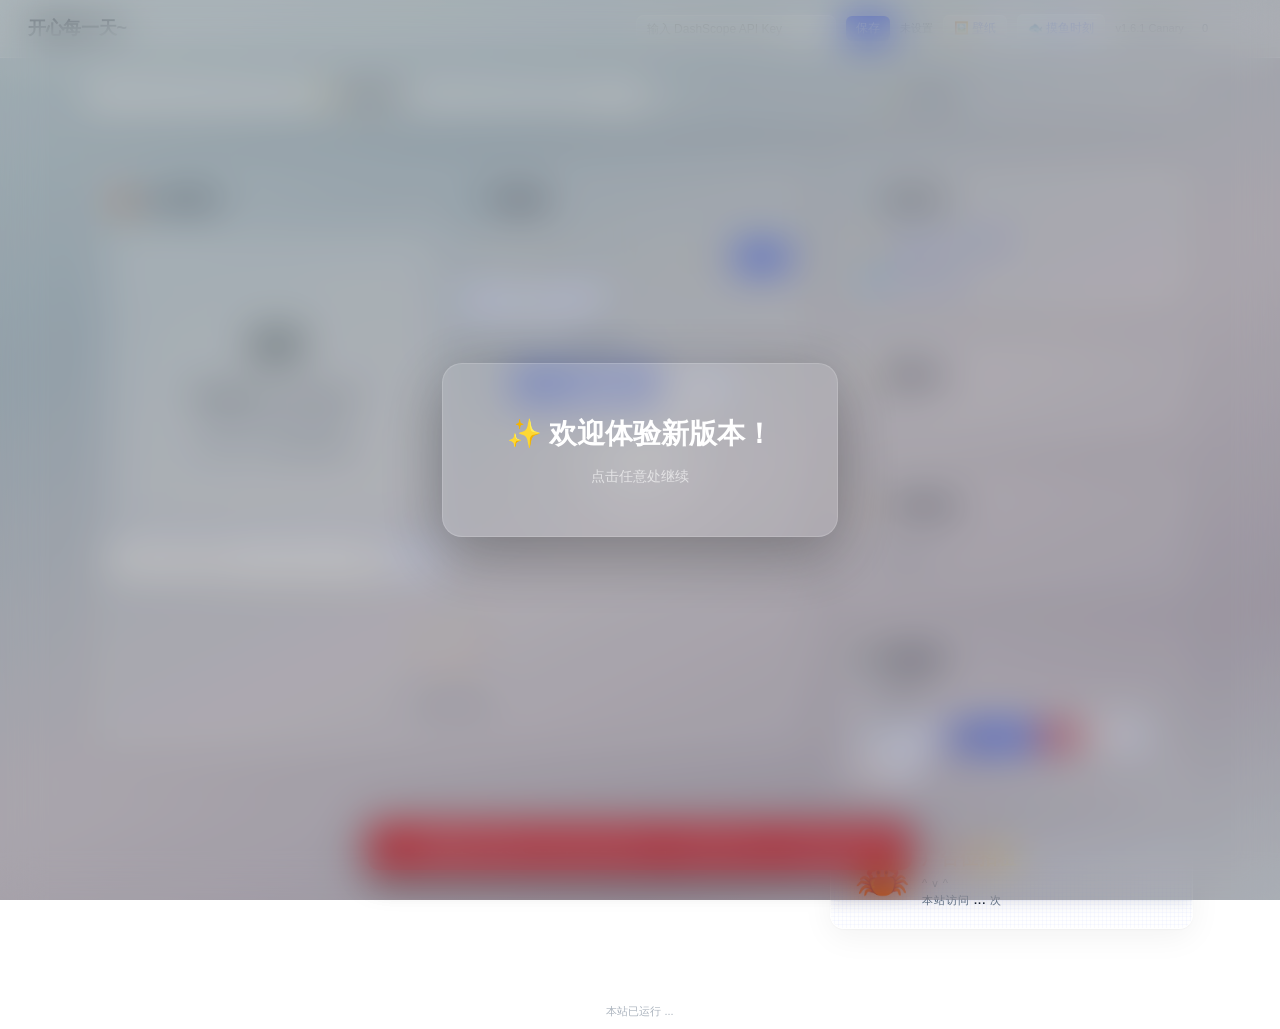
==== commit 49718d10: "v1.6.0: Token计数器简化——两元件: 流式跳动+绿加号→渐隐, 总数跳新值 Co-Authored-By: Claude Opus 4.7 <noreply@anthropic.com>" ====
--- a/templates/index.html
+++ b/templates/index.html
@@ -25,7 +25,6 @@
     <span class="ver" id="versionLabel">v1.6.1 Canary</span>
       <span id="tokenTotal" style="font-size:11px;color:var(--text2);margin-left:8px;cursor:default;" title="累计Token"></span>
       <span id="tokenStream" style="font-size:11px;color:rgba(79,110,246,.7);margin-left:4px;font-family:monospace;min-width:30px;display:inline-block;transition:opacity .5s;" title="流式实时Token"></span>
-      <span id="tokenOp" style="font-size:11px;color:var(--primary);margin-left:4px;opacity:0;transition:opacity .4s;font-weight:600;" title="本次操作Token"></span>
   </div>
 </header>
 
--- a/static/css/main.css
+++ b/static/css/main.css
@@ -402,4 +402,11 @@
   table { font-size:11px; }
   th, td { padding:6px 8px; }
   .action-bar { flex-wrap:wrap; }
-}
+
+/* Token 绿色加号动画 */
+@keyframes tkPlusIn {
+  0% { transform: scale(0.5); opacity: 0; }
+  60% { transform: scale(1.4); opacity: 1; }
+  100% { transform: scale(1); opacity: 1; }
+}
+}
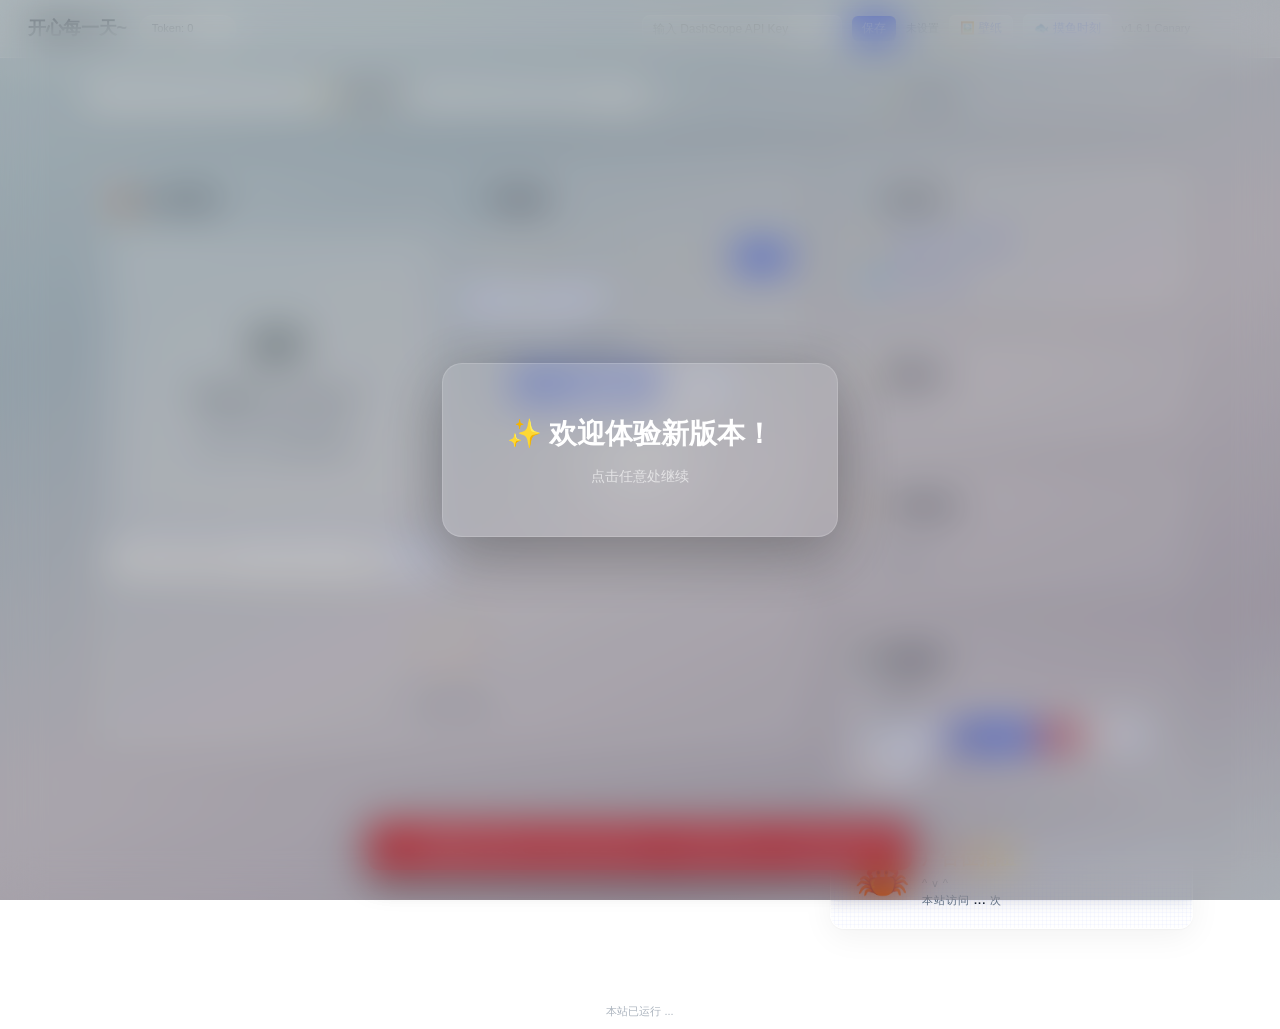
==== commit a2268500: "v1.6.0: 添加Token实时预览——左侧胶囊卡片+悬停统计弹窗 - 顶栏左侧圆角胶囊: Token: 累计 + 流式实时 - hover弹窗: Total/Today/Month/当前IP/To" ====
--- a/templates/index.html
+++ b/templates/index.html
@@ -15,7 +15,14 @@
 <div id="cursor-glow"></div>
 
 <header>
-  <div><h1>开心每一天~</h1></div>
+  <div style="display:flex;align-items:center;gap:12px;">
+    <h1 style="font-size:18px;">开心每一天~</h1>
+    <div id="tokenPill" style="position:relative;display:flex;align-items:center;gap:6px;padding:4px 12px;background:rgba(255,255,255,.1);border:1px solid rgba(255,255,255,.15);border-radius:20px;cursor:default;font-size:11px;color:var(--text2);backdrop-filter:blur(4px);-webkit-backdrop-filter:blur(4px);white-space:nowrap;">
+      <span id="tokenTotal" style="color:var(--text);font-weight:500;" title="累计Token">Token: 0</span>
+      <span id="tokenStream" style="color:rgba(79,110,246,.7);font-family:monospace;min-width:24px;display:inline-block;"></span>
+      <div id="tokenPopup" class="hidden" style="position:absolute;top:100%;left:0;margin-top:8px;padding:12px 16px;background:rgba(255,255,255,.65);backdrop-filter:blur(8px);-webkit-backdrop-filter:blur(8px);border:1px solid rgba(255,255,255,.3);border-radius:12px;box-shadow:0 8px 32px rgba(0,0,0,.08);font-size:11px;color:var(--text);line-height:1.8;z-index:999;min-width:200px;white-space:nowrap;"></div>
+    </div>
+  </div>
   <div style="display:flex;align-items:center;gap:10px;">
     <input id="apiKeyInput" placeholder="输入 DashScope API Key" style="width:200px;padding:6px 10px;border:1px solid rgba(255,255,255,.25);border-radius:8px;font-size:12px;outline:none;background:rgba(255,255,255,.1);backdrop-filter:blur(8px);-webkit-backdrop-filter:blur(8px);color:var(--text);">
     <button class="btn btn-primary btn-sm" id="saveKeyBtn">保存</button>
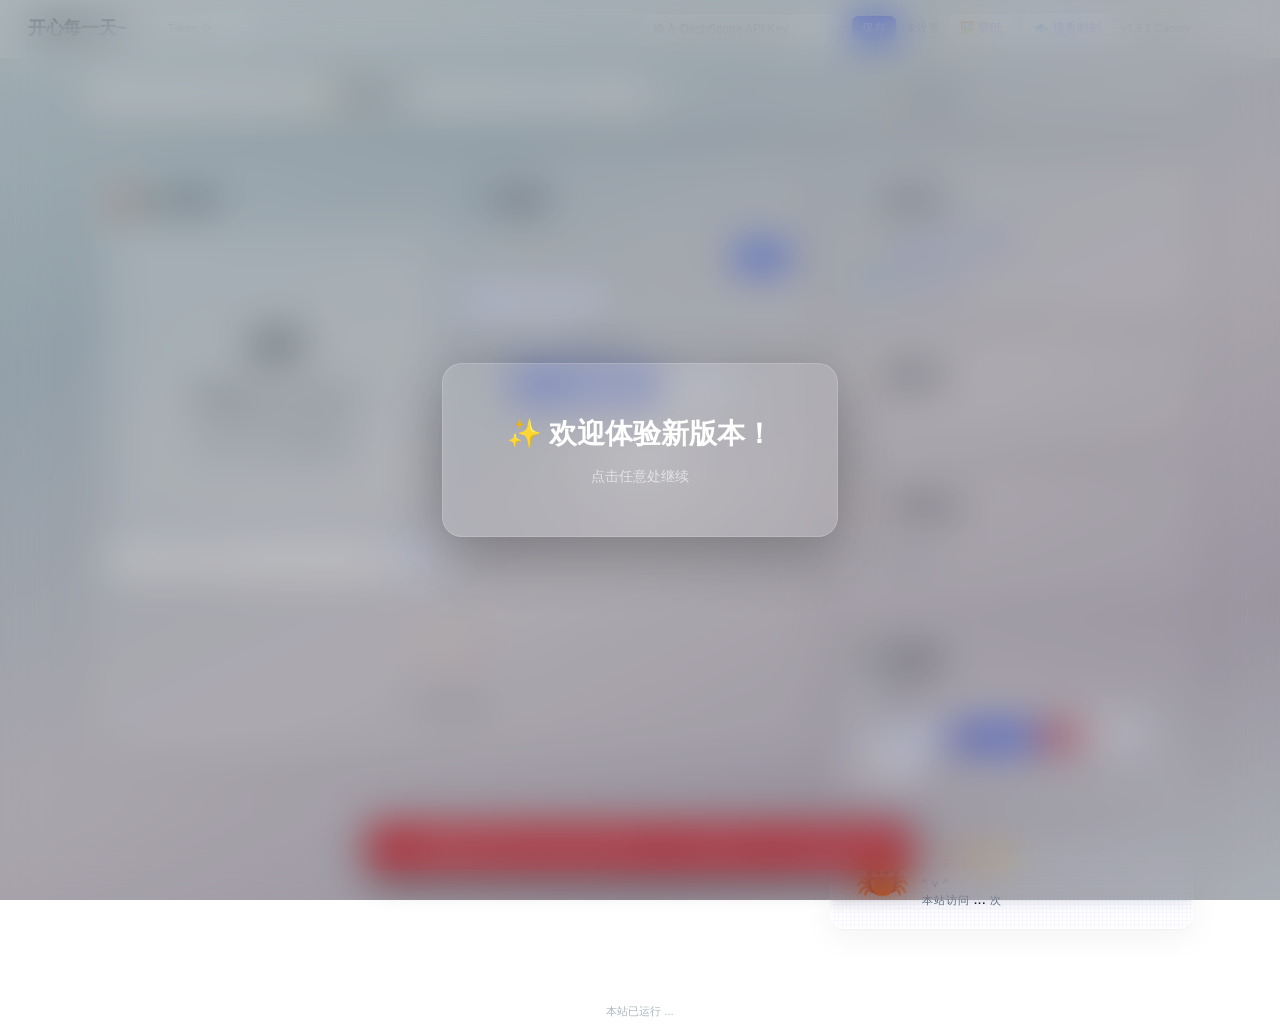
==== commit 1d8d3661: "v1.6.0: 胶囊右移+更低透明度+Token字体70%不透明度 Co-Authored-By: Claude Opus 4.7 <noreply@anthropic.com>" ====
--- a/templates/index.html
+++ b/templates/index.html
@@ -17,9 +17,9 @@
 <header>
   <div style="display:flex;align-items:center;gap:12px;">
     <h1 style="font-size:18px;">开心每一天~</h1>
-    <div id="tokenPill" style="position:relative;display:flex;align-items:center;gap:6px;padding:4px 12px;background:rgba(255,255,255,.1);border:1px solid rgba(255,255,255,.15);border-radius:20px;cursor:default;font-size:11px;color:var(--text2);backdrop-filter:blur(4px);-webkit-backdrop-filter:blur(4px);white-space:nowrap;">
-      <span id="tokenTotal" style="color:var(--text);font-weight:500;" title="累计Token">Token: 0</span>
-      <span id="tokenStream" style="color:rgba(79,110,246,.7);font-family:monospace;min-width:24px;display:inline-block;"></span>
+    <div id="tokenPill" style="position:relative;display:flex;align-items:center;gap:6px;padding:4px 12px;margin-left:16px;background:rgba(255,255,255,.05);border:1px solid rgba(255,255,255,.1);border-radius:20px;cursor:default;font-size:11px;color:var(--text2);backdrop-filter:blur(2px);-webkit-backdrop-filter:blur(2px);white-space:nowrap;opacity:.7;">
+      <span id="tokenTotal" style="color:var(--text);font-weight:500;opacity:.7;" title="累计Token">Token: 0</span>
+      <span id="tokenStream" style="color:rgba(79,110,246,.7);font-family:monospace;min-width:24px;display:inline-block;opacity:.7;"></span>
       <div id="tokenPopup" class="hidden" style="position:absolute;top:100%;left:0;margin-top:8px;padding:12px 16px;background:rgba(255,255,255,.65);backdrop-filter:blur(8px);-webkit-backdrop-filter:blur(8px);border:1px solid rgba(255,255,255,.3);border-radius:12px;box-shadow:0 8px 32px rgba(0,0,0,.08);font-size:11px;color:var(--text);line-height:1.8;z-index:999;min-width:200px;white-space:nowrap;"></div>
     </div>
   </div>
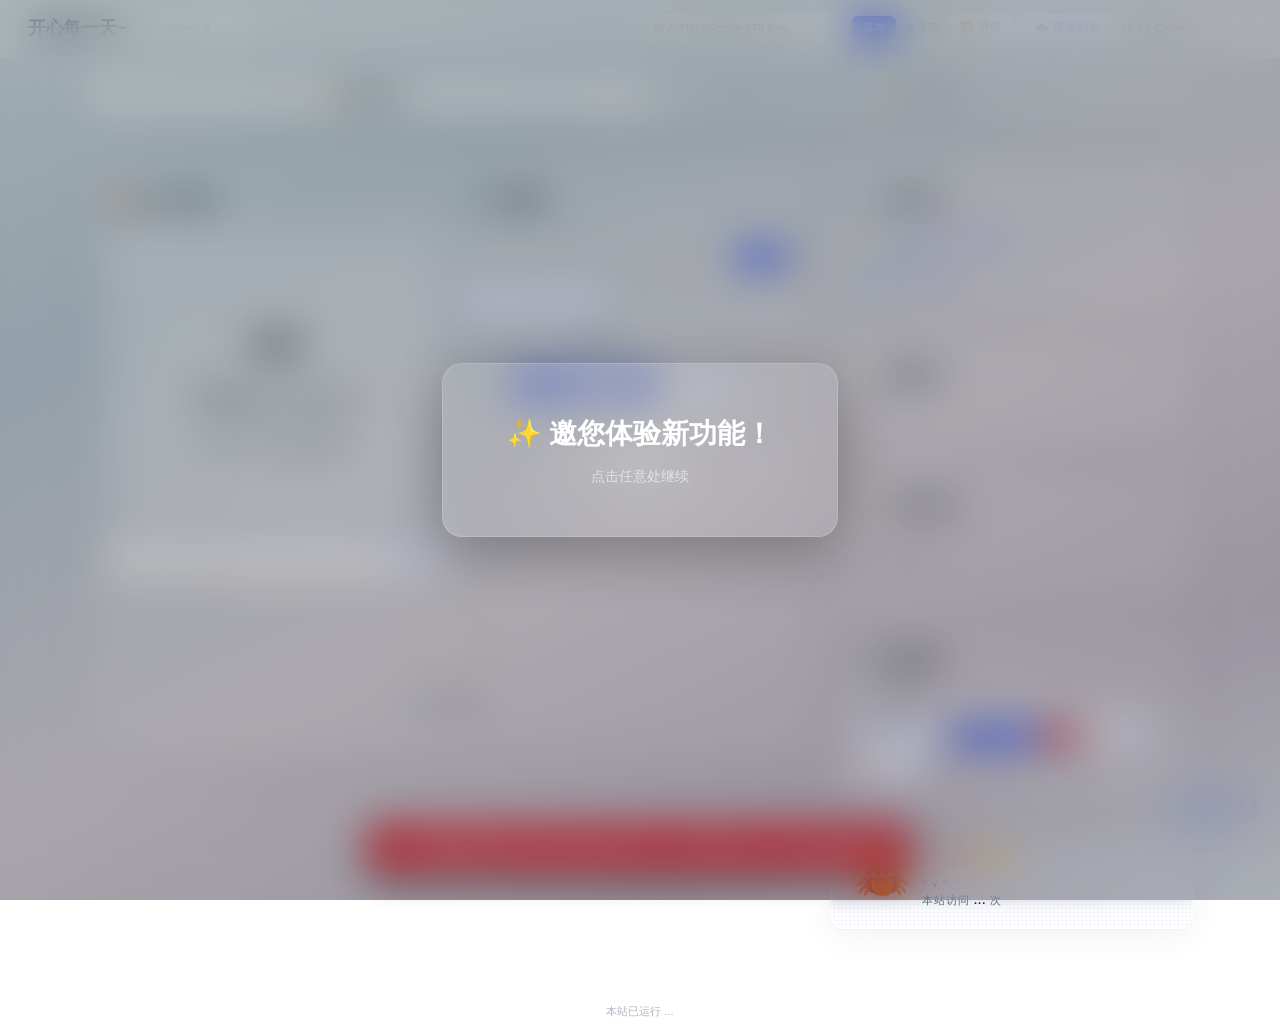
==== commit 4fc86126: "Canary 1.7.0: SPI卖点图重构——两轮AI pipeline独立模块+模型选择器+流光UI - 新建 spi.py：重构两轮AI调用，调用尺码表信息辅助AI生成手绘风格设计稿  - se" ====
--- a/templates/index.html
+++ b/templates/index.html
@@ -6,11 +6,13 @@
 <title>尺码表转换工具</title>
 <link rel="stylesheet" href="/static/css/main.css">
 <link rel="stylesheet" href="/static/css/copywriter.css">
+<link rel="stylesheet" href="/static/css/selling-point-image.css">
+<link rel="stylesheet" href="/static/css/feedback.css">
 <script src="/static/js/html2canvas.min.js"></script>
 </head>
 <body>
 
-<div id="splash"><div id="splash-content"><h2>✨ 欢迎体验新版本！</h2><p>点击任意处继续</p></div></div>
+<div id="splash"><div id="splash-content"><h2>✨ 邀您体验新功能！</h2><p>点击任意处继续</p></div></div>
 <div id="cursor-glow-ambient"></div>
 <div id="cursor-glow"></div>
 
@@ -310,6 +312,8 @@
 <script src="/static/js/sizechart.js"></script>
 <script src="/static/js/indexedb.js"></script>
 <script src="/static/js/copywriter.js"></script>
+<script src="/static/js/selling-point-image.js"></script>
+<script src="/static/js/feedback.js"></script>
 <script>
 function switchTab(tab){var sc=document.getElementById('sizechartContainer');var cw=document.getElementById('copywriterContainer');var bs=document.getElementById('tabBtnSizeChart');var bc=document.getElementById('tabBtnCopywriter');var bar=document.querySelector('.tab-bar');function exitAndEnter(from,to,dir,activateFn){if(from){from.classList.add(dir==='right'?'tab-exit-left':'tab-exit-right');setTimeout(function(){from.classList.add('hidden');from.classList.remove('tab-exit-left','tab-exit-right');to.classList.remove('hidden');to.offsetHeight;to.classList.add(dir==='right'?'tab-enter-right':'tab-enter-left');setTimeout(function(){to.classList.remove('tab-enter-right','tab-enter-left');},700);if(activateFn)activateFn();},320);}}if(tab==='sizechart'){if(bs)bs.classList.add('active');if(bc)bc.classList.remove('active');if(bar)bar.classList.remove('copywriter-active');exitAndEnter(cw,sc,'left',function(){if(typeof CW!=='undefined')CW.deactivate();});}else{if(bs)bs.classList.remove('active');if(bc)bc.classList.add('active');if(bar)bar.classList.add('copywriter-active');exitAndEnter(sc,cw,'right',function(){if(typeof CW!=='undefined'){CW.init();CW.activate();}});}}
 </script>
--- a/static/css/main.css
+++ b/static/css/main.css
@@ -270,6 +270,18 @@
 #splash-content p { font-size:14px; color:rgba(255,255,255,.6); margin:0; }
 @keyframes splashIn { from {opacity:0;} to {opacity:1;} }
 
+/* genie suck — macOS 风格吸入右下角 */
+.genie-suck {
+  animation: genieSuck .3s cubic-bezier(.45,.05,.8,.2) forwards;
+  pointer-events: none;
+}
+@keyframes genieSuck {
+  0%   { transform: scale(1,1) skewX(0) translate(0,0); opacity: 1; border-radius: 20px; filter: blur(0); }
+  30%  { transform: scale(.85,.92) skewX(1deg) translate(3%,3%); opacity: .9; border-radius: 30px; }
+  60%  { transform: scale(.3,.15) skewX(8deg) translate(20%,25%); opacity: .4; border-radius: 50px; filter: blur(1px); }
+  100% { transform: scale(.02,.01) skewX(15deg) translate(50%,60%); opacity: 0; border-radius: 50%; filter: blur(3px); }
+}
+
 /* update banner */
 .update-banner {
   display:none; align-items:center; gap:12px; padding:10px 20px;
--- a/static/css/copywriter.css
+++ b/static/css/copywriter.css
@@ -101,10 +101,14 @@
 
 /* ======== 裤子图片多槽位上传 ======== */
 .cw-image-slots {
-  display: flex; gap: 12px; flex-wrap: nowrap; align-items: flex-end;
+  display: flex; gap: 12px; flex-wrap: nowrap; align-items: flex-start;
+}
+.cw-image-slots-stack {
+  display: flex; flex-direction: column; gap: 10px;
+  flex: 0 0 auto; width: 240px;
 }
 .cw-image-slot {
-  flex: 1 1 0; min-width: 0; max-width: 768px;
+  flex: 1 1 0; min-width: 0; max-width: 600px;
   height: 456px;
   border: 2px dashed rgba(79,110,246,.25);
   border-radius: var(--radius);
@@ -115,12 +119,40 @@
   transition: all .2s;
 }
 .cw-image-slot-sm {
-  flex: 0 0 auto;
-  width: 32%; max-width: 240px; min-width: 90px;
-  height: 418px;
-  align-self: flex-end;
-  margin-right: 12px;
-}
+  flex: 0 0 auto; width: 240px; height: 200px;
+}
+/* 槽位+标签包裹 */
+.cw-slot-wrap {
+  display: flex; flex-direction: column; gap: 0;
+}
+/* 标签横向选择 + 补充说明 */
+.cw-tag-tabs {
+  display: flex; gap: 0;
+  background: rgba(255,255,255,.05);
+  border: 1px solid rgba(255,255,255,.1);
+  border-top: none;
+  border-radius: 0 0 10px 10px;
+  overflow: hidden;
+}
+.cw-tag-tab {
+  flex: 1; padding: 3px 0; text-align: center;
+  font-size: 10px; color: rgba(26,35,50,.35);
+  border: none; background: transparent; cursor: pointer;
+  transition: all .2s;
+}
+.cw-tag-tab.active {
+  color: var(--text); font-weight: 600;
+  background: rgba(255,255,255,.25);
+  box-shadow: 0 1px 3px rgba(0,0,0,.04);
+}
+.cw-note-input {
+  width: 100%; padding: 3px 6px; margin-top: 2px;
+  border: 1px solid rgba(255,255,255,.1); border-radius: 6px;
+  font-size: 10px; background: rgba(255,255,255,.05);
+  color: var(--text); outline: none;
+}
+.cw-note-input:focus { border-color: rgba(79,110,246,.3); }
+.cw-note-input::placeholder { color: var(--text2); opacity: .4; }
 .cw-image-slot:hover {
   border-color: var(--primary);
   background: rgba(79,110,246,.06);
@@ -206,6 +238,7 @@
 .cw-generate-row {
   margin-top: 14px; display: flex; align-items: center; gap: 10px;
 }
+#cwHistory { margin-top: 18px; }
 
 /* ======== 结果卡片组 ======== */
 .cw-results-grid {
--- a/static/css/selling-point-image.css
+++ b/static/css/selling-point-image.css
@@ -0,0 +1,76 @@
+/* Sizeflow 卖点图生成模块 — SPI 样式 */
+
+/* ======== 手写字体注册 ======== */
+@font-face {
+  font-family: 'YShiWrittenSC';
+  src: url('/font/YShiWrittenSC-Regular.ttf') format('truetype');
+  font-weight: normal;
+  font-style: normal;
+}
+
+/* ======== SPI 卡片 ======== */
+#spiCard { margin-top: 16px; }
+
+/* ======== Canvas 容器 ======== */
+#spiCanvasWrap {
+  background: rgba(0,0,0,.03);
+  border-radius: 12px; padding: 10px; overflow: hidden;
+  width: fit-content;
+}
+#spiCanvas {
+  display: block;
+  width: 220px; height: auto;
+  border-radius: 6px;
+  box-shadow: 0 2px 12px rgba(0,0,0,.06);
+  cursor: default;
+  transition: width .3s ease;
+}
+#spiCanvas.expanded {
+  width: 520px;
+}
+
+/* ======== 提示文字 ======== */
+.spi-hint {
+  font-size: 10px; color: var(--text2); opacity: .6; line-height: 1.6;
+}
+
+/* ======== 标题流光效果 ======== */
+#spiCard .card-title {
+  background: linear-gradient(90deg, #c0a060, #e8d5a0, #f0e6c8, #e8d5a0, #c0a060);
+  background-size: 200% 100%;
+  -webkit-background-clip: text;
+  background-clip: text;
+  -webkit-text-fill-color: transparent;
+  animation: spiShimmer 3s ease-in-out infinite;
+}
+@keyframes spiShimmer {
+  0%, 100% { background-position: 0% 50%; }
+  50% { background-position: 100% 50%; }
+}
+
+/* ======== Canvas 下载按钮 ======== */
+#spiCanvasWrap {
+  position: relative;
+}
+.spi-dl-overlay {
+  position: absolute;
+  top: 16px; right: 16px;
+  width: 36px; height: 36px;
+  border-radius: 50%;
+  background: rgba(0,0,0,.55);
+  backdrop-filter: blur(6px);
+  -webkit-backdrop-filter: blur(6px);
+  border: 1px solid rgba(255,255,255,.15);
+  color: #fff;
+  font-size: 16px;
+  display: none;
+  align-items: center; justify-content: center;
+  cursor: pointer;
+  transition: background .2s, transform .15s;
+  z-index: 5;
+}
+.spi-dl-overlay:hover {
+  background: rgba(0,0,0,.75);
+  transform: scale(1.08);
+}
+.spi-dl-overlay.show { display: flex; }
--- a/static/css/feedback.css
+++ b/static/css/feedback.css
@@ -0,0 +1,93 @@
+/* ======== 反馈星球悬浮球 ======== */
+#fbPlanet {
+  position: fixed; z-index: 9999;
+  cursor: grab;
+  transition: none;
+  user-select: none;
+}
+#fbPlanet canvas {
+  display: block;
+  pointer-events: none;
+}
+
+/* ======== 反馈卡片 ======== */
+#fbCard {
+  position: fixed; z-index: 9998;
+  width: 340px; max-height: 480px;
+  background: rgba(20,22,30,.94);
+  backdrop-filter: blur(20px);
+  -webkit-backdrop-filter: blur(20px);
+  border: 1px solid rgba(255,255,255,.12);
+  border-radius: 18px;
+  box-shadow: 0 20px 60px rgba(0,0,0,.5), 0 0 80px rgba(100,140,255,.1);
+  padding: 20px;
+  color: #e0e0e0;
+  font-family: -apple-system,BlinkMacSystemFont,'Segoe UI',sans-serif;
+  display: none;
+  flex-direction: column; gap: 12px;
+  animation: fbFadeIn .3s ease;
+}
+@keyframes fbFadeIn { from { opacity:0; transform:translateY(10px); } to { opacity:1; transform:translateY(0); } }
+
+#fbCard h3 {
+  margin: 0; font-size: 16px; font-weight: 600;
+  color: #fff; display: flex; align-items: center; gap: 8px;
+}
+#fbCard h3 .dot { width:8px;height:8px;border-radius:50%;background:#ff6b6b;box-shadow:0 0 8px #ff6b6b; }
+
+#fbCard textarea {
+  width: 100%; height: 120px;
+  padding: 10px 12px;
+  border: 1px solid rgba(255,255,255,.15);
+  border-radius: 10px;
+  background: rgba(255,255,255,.05);
+  color: #e0e0e0; font-size: 13px; line-height: 1.6;
+  resize: none; outline: none;
+  transition: border-color .25s;
+}
+#fbCard textarea:focus { border-color: rgba(100,140,255,.5); }
+
+#fbCard .fb-row {
+  display: flex; gap: 8px; align-items: center;
+}
+#fbCard .fb-type {
+  flex: 1; padding: 7px 0;
+  border-radius: 8px; border: 1px solid rgba(255,255,255,.12);
+  background: rgba(255,255,255,.04);
+  color: #aaa; font-size: 12px; text-align: center;
+  cursor: pointer; transition: all .2s;
+}
+#fbCard .fb-type:hover { border-color: rgba(255,255,255,.25); color: #ddd; }
+#fbCard .fb-type.active {
+  background: rgba(100,140,255,.15);
+  border-color: rgba(100,140,255,.4);
+  color: #8eaaff;
+}
+
+#fbCard .fb-submit {
+  width: 100%; padding: 10px;
+  border-radius: 10px; border: none;
+  background: linear-gradient(135deg, #5b7fff, #8b5cf6);
+  color: #fff; font-size: 14px; font-weight: 600;
+  cursor: pointer; transition: opacity .2s;
+}
+#fbCard .fb-submit:hover { opacity: .9; }
+#fbCard .fb-submit:disabled { opacity: .4; cursor: not-allowed; }
+
+#fbCard .fb-close {
+  position: absolute; top: 12px; right: 14px;
+  width: 28px; height: 28px; line-height: 28px;
+  text-align: center; border-radius: 50%;
+  background: rgba(255,255,255,.08);
+  color: #888; font-size: 16px; cursor: pointer;
+  border: none; transition: all .2s;
+}
+#fbCard .fb-close:hover { background: rgba(255,255,255,.15); color: #fff; }
+
+#fbCard .fb-result {
+  font-size: 12px; text-align: center; padding: 4px 0;
+  min-height: 20px;
+}
+#fbCard .fb-result.ok { color: #4ade80; }
+#fbCard .fb-result.err { color: #f87171; }
+
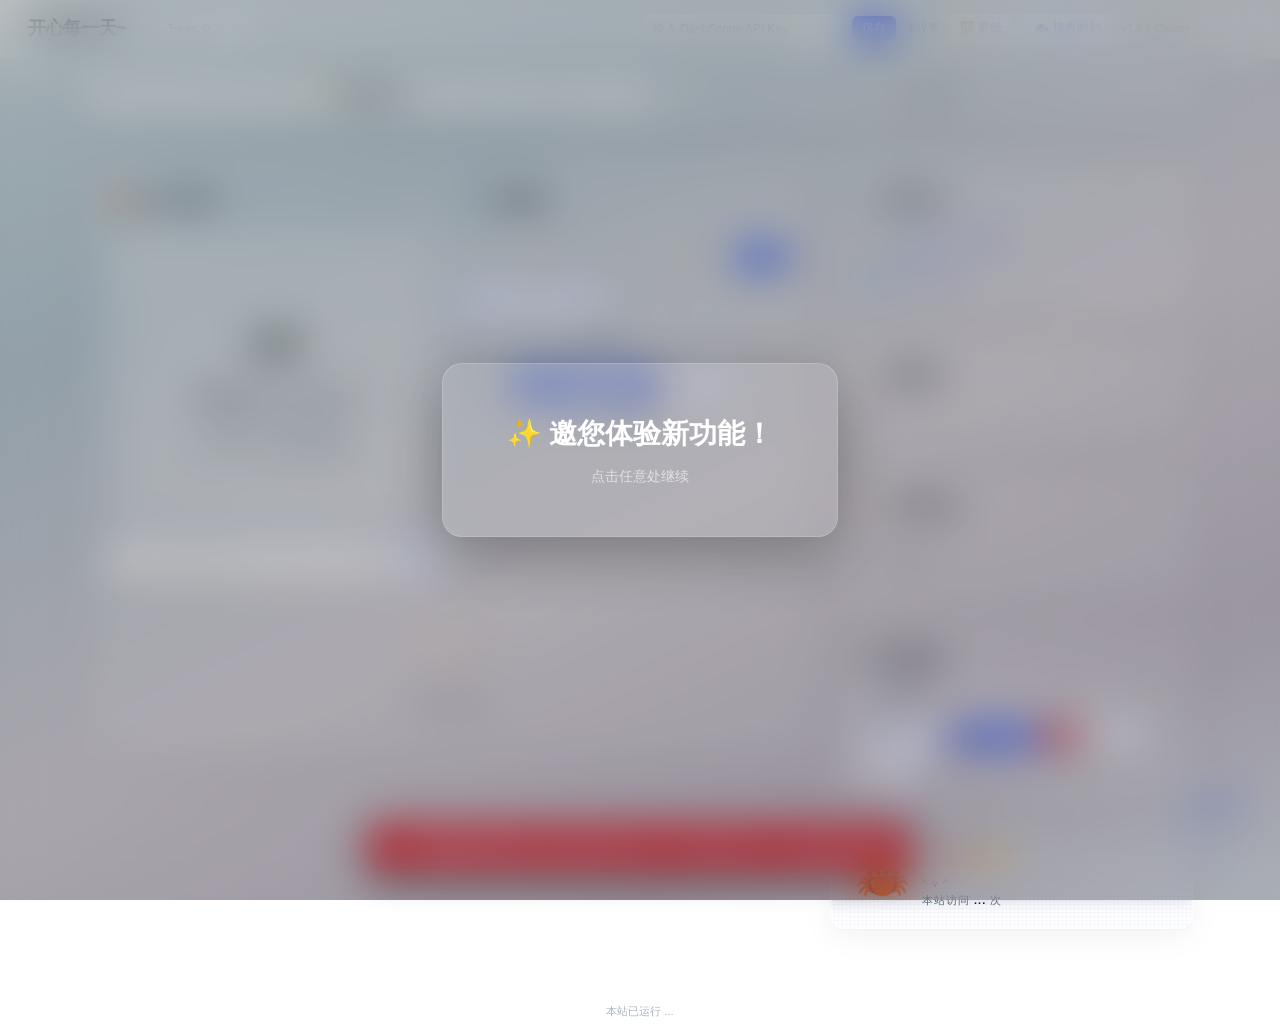
==== commit b4278b5f: "Canary 1.7.1: 弹窗引导+流光标题+导出保护+画布延迟显示 - 切到文案生成tab自动弹出玻璃拟态弹窗介绍卖点手绘稿功能  - 标题流光改为五彩渐变  - 按钮文字修复（CSS作用域错位）" ====
--- a/templates/index.html
+++ b/templates/index.html
@@ -13,6 +13,7 @@
 <body>
 
 <div id="splash"><div id="splash-content"><h2>✨ 邀您体验新功能！</h2><p>点击任意处继续</p></div></div>
+<div id="guideOverlay" class="guide-overlay" onclick="dismissGuide()"><div class="guide-modal" onclick="event.stopPropagation()"><button class="guide-close" onclick="dismissGuide()">&times;</button><h3>🎨 新功能：AI 生成卖点手绘稿</h3><div class="guide-body"><p>在「文案生成」板块上传裤子照片并选择腰型后，点击下方「AI 一键生成卖点图」，就会自动分析照片里的面料、版型、洗水等特征，同时还能上传尺码表，结合尺码数据，生成该版型裤子的手绘风格设计稿。</p><p>生成后支持<b>拖拽</b>文字调整位置、<b>双击</b>修改文案、或者<b>右键</b>清除，以及图片导出 😊</p></div><label class="guide-check"><input type="checkbox" id="guideNoMore"> 下次不再显示</label></div></div>
 <div id="cursor-glow-ambient"></div>
 <div id="cursor-glow"></div>
 
@@ -315,7 +316,7 @@
 <script src="/static/js/selling-point-image.js"></script>
 <script src="/static/js/feedback.js"></script>
 <script>
-function switchTab(tab){var sc=document.getElementById('sizechartContainer');var cw=document.getElementById('copywriterContainer');var bs=document.getElementById('tabBtnSizeChart');var bc=document.getElementById('tabBtnCopywriter');var bar=document.querySelector('.tab-bar');function exitAndEnter(from,to,dir,activateFn){if(from){from.classList.add(dir==='right'?'tab-exit-left':'tab-exit-right');setTimeout(function(){from.classList.add('hidden');from.classList.remove('tab-exit-left','tab-exit-right');to.classList.remove('hidden');to.offsetHeight;to.classList.add(dir==='right'?'tab-enter-right':'tab-enter-left');setTimeout(function(){to.classList.remove('tab-enter-right','tab-enter-left');},700);if(activateFn)activateFn();},320);}}if(tab==='sizechart'){if(bs)bs.classList.add('active');if(bc)bc.classList.remove('active');if(bar)bar.classList.remove('copywriter-active');exitAndEnter(cw,sc,'left',function(){if(typeof CW!=='undefined')CW.deactivate();});}else{if(bs)bs.classList.remove('active');if(bc)bc.classList.add('active');if(bar)bar.classList.add('copywriter-active');exitAndEnter(sc,cw,'right',function(){if(typeof CW!=='undefined'){CW.init();CW.activate();}});}}
+function switchTab(tab){var sc=document.getElementById('sizechartContainer');var cw=document.getElementById('copywriterContainer');var bs=document.getElementById('tabBtnSizeChart');var bc=document.getElementById('tabBtnCopywriter');var bar=document.querySelector('.tab-bar');function exitAndEnter(from,to,dir,activateFn){if(from){from.classList.add(dir==='right'?'tab-exit-left':'tab-exit-right');setTimeout(function(){from.classList.add('hidden');from.classList.remove('tab-exit-left','tab-exit-right');to.classList.remove('hidden');to.offsetHeight;to.classList.add(dir==='right'?'tab-enter-right':'tab-enter-left');setTimeout(function(){to.classList.remove('tab-enter-right','tab-enter-left');},700);if(activateFn)activateFn();},320);}}if(tab==='sizechart'){if(bs)bs.classList.add('active');if(bc)bc.classList.remove('active');if(bar)bar.classList.remove('copywriter-active');exitAndEnter(cw,sc,'left',function(){if(typeof CW!=='undefined')CW.deactivate();});}else{if(bs)bs.classList.remove('active');if(bc)bc.classList.add('active');if(bar)bar.classList.add('copywriter-active');exitAndEnter(sc,cw,'right',function(){if(typeof CW!=='undefined'){CW.init();CW.activate();}if(typeof showGuide==='function')showGuide();});}}
 </script>
 <script src="//cdn.busuanzi.cc/busuanzi/3.6.9/busuanzi.min.js" defer></script>
 <script>
--- a/static/css/selling-point-image.css
+++ b/static/css/selling-point-image.css
@@ -11,22 +11,30 @@
 /* ======== SPI 卡片 ======== */
 #spiCard { margin-top: 16px; }
 
+/* ======== 按钮区统一 50% 透明度 ======== */
+#spiControls .btn { opacity: .5; }
+#spiControls .btn:hover { opacity: .85; }
+#spiControls .btn:active { opacity: 1; }
+
 /* ======== Canvas 容器 ======== */
 #spiCanvasWrap {
   background: rgba(0,0,0,.03);
   border-radius: 12px; padding: 10px; overflow: hidden;
   width: fit-content;
+  position: relative;
+  display: none;  /* 初始隐藏，文案生成后才显示 */
 }
+#spiCanvasWrap.visible { display: block; }
 #spiCanvas {
   display: block;
-  width: 220px; height: auto;
+  width: 300px; height: auto;
   border-radius: 6px;
   box-shadow: 0 2px 12px rgba(0,0,0,.06);
   cursor: default;
   transition: width .3s ease;
 }
 #spiCanvas.expanded {
-  width: 520px;
+  width: 500px;
 }
 
 /* ======== 提示文字 ======== */
@@ -34,24 +42,56 @@
   font-size: 10px; color: var(--text2); opacity: .6; line-height: 1.6;
 }
 
-/* ======== 标题流光效果 ======== */
-#spiCard .card-title {
-  background: linear-gradient(90deg, #c0a060, #e8d5a0, #f0e6c8, #e8d5a0, #c0a060);
-  background-size: 200% 100%;
+/* ======== 标题流光效果（仅命中标题文字，不碰按钮） ======== */
+#spiCard .spi-title-text {
+  background: linear-gradient(90deg,
+    #f59e0b, #ef4444, #8b5cf6, #3b82f6, #10b981, #f59e0b,
+    #ef4444, #8b5cf6, #3b82f6, #10b981
+  );
+  background-size: 300% 100%;
   -webkit-background-clip: text;
   background-clip: text;
   -webkit-text-fill-color: transparent;
-  animation: spiShimmer 3s ease-in-out infinite;
+  animation: spiShimmer 4s linear infinite;
 }
 @keyframes spiShimmer {
-  0%, 100% { background-position: 0% 50%; }
-  50% { background-position: 100% 50%; }
+  0% { background-position: 0% 50%; }
+  100% { background-position: 300% 50%; }
 }
 
+/* ======== 文案说明弹窗（玻璃拟态，不受主题影响） ======== */
+.guide-overlay {
+  display: none; position: fixed; top: 0; left: 0; width: 100%; height: 100%;
+  background: rgba(0,0,0,.5); backdrop-filter: blur(8px);
+  -webkit-backdrop-filter: blur(8px);
+  z-index: 9999; align-items: center; justify-content: center;
+}
+.guide-overlay.show { display: flex; }
+.guide-modal {
+  background: rgba(255,255,255,.08);
+  backdrop-filter: blur(24px);
+  -webkit-backdrop-filter: blur(24px);
+  border: 1px solid rgba(255,255,255,.18);
+  border-radius: 20px; padding: 28px 32px; max-width: 540px; width: 90%;
+  color: #e8e8ee; position: relative; max-height: 80vh; overflow-y: auto;
+  box-shadow: 0 4px 32px rgba(0,0,0,.3);
+}
+.guide-close {
+  position: absolute; top: 12px; right: 16px;
+  background: none; border: none; color: rgba(255,255,255,.5); font-size: 24px;
+  cursor: pointer; line-height: 1; transition: color .15s;
+}
+.guide-close:hover { color: #fff; }
+.guide-modal h3 { margin: 0 0 14px 0; font-size: 18px; color: #f0d89d; }
+.guide-body p { margin: 6px 0; font-size: 14px; line-height: 1.9; color: #dddde4; }
+.guide-body b { color: #f0d89d; }
+.guide-check {
+  display: flex; align-items: center; gap: 8px; margin-top: 18px;
+  font-size: 13px; color: rgba(255,255,255,.5); cursor: pointer;
+}
+.guide-check input[type="checkbox"] { accent-color: #f0d89d; }
+
 /* ======== Canvas 下载按钮 ======== */
-#spiCanvasWrap {
-  position: relative;
-}
 .spi-dl-overlay {
   position: absolute;
   top: 16px; right: 16px;
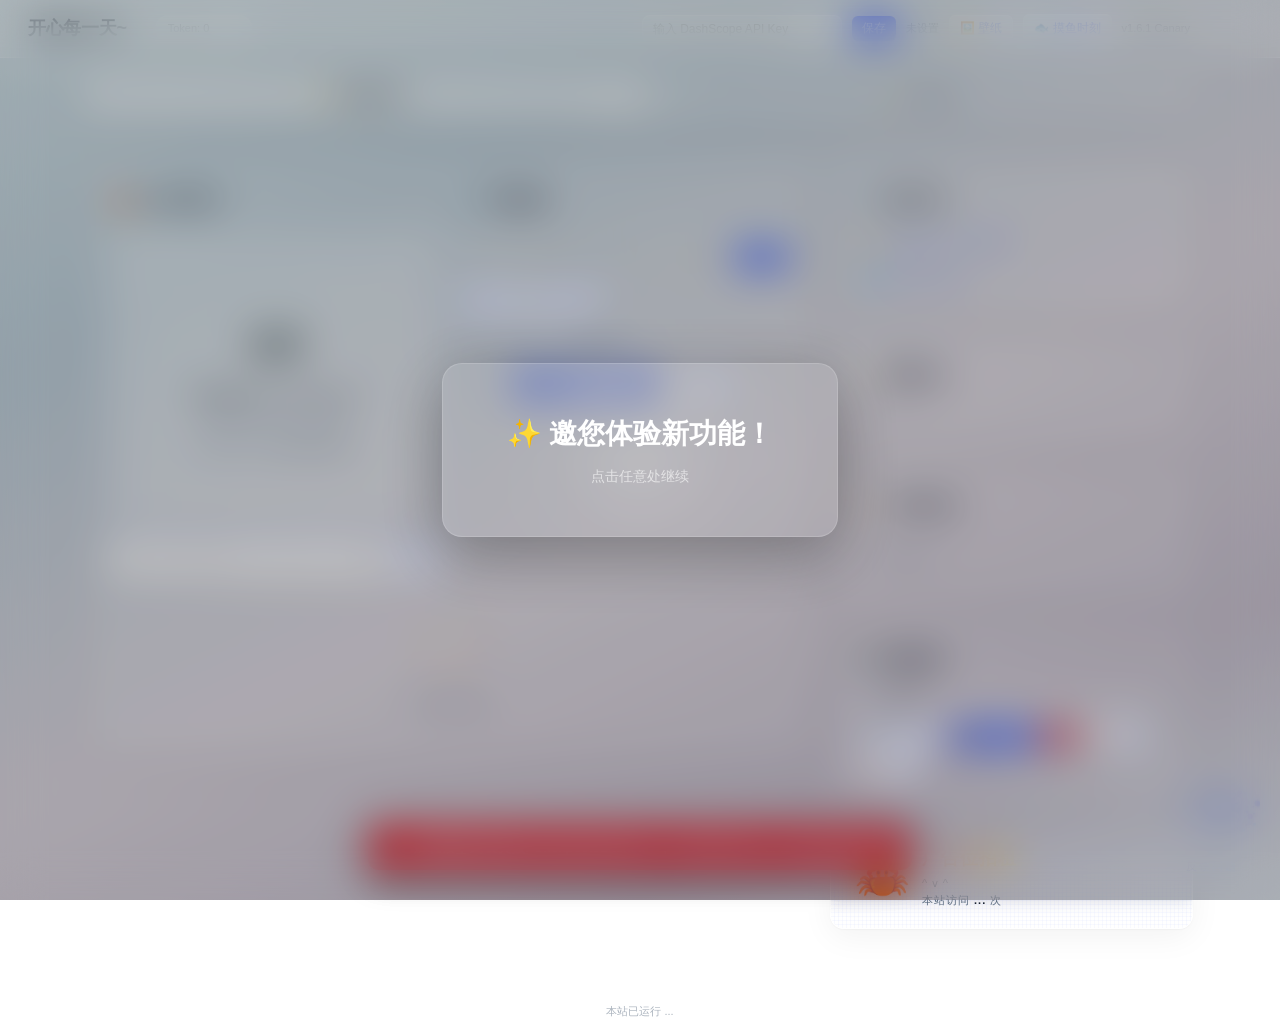
==== commit 13d18cee: "dev: 连接超时10s拆分+单次重试+SSE retrying事件+Vercel Analytics - vision.py: request_timeout=(10,300) 连接/读取超时分离," ====
--- a/templates/index.html
+++ b/templates/index.html
@@ -4,6 +4,13 @@
 <meta charset="UTF-8">
 <meta name="viewport" content="width=device-width, initial-scale=1.0">
 <title>尺码表转换工具</title>
+<!-- Vercel Web Analytics (vanilla JS / plain HTML 方式) -->
+<script>
+  window.va = window.va || function () { (window.vaq = window.vaq || []).push(arguments); };
+</script>
+<script defer src="/_vercel/insights/script.js"></script>
+<!-- 需先在 Vercel 控制台 → Analytics → Enable Web Analytics；启用后平台自动提供 _vercel/insights/* 路由 -->
+
 <link rel="stylesheet" href="/static/css/main.css">
 <link rel="stylesheet" href="/static/css/copywriter.css">
 <link rel="stylesheet" href="/static/css/selling-point-image.css">
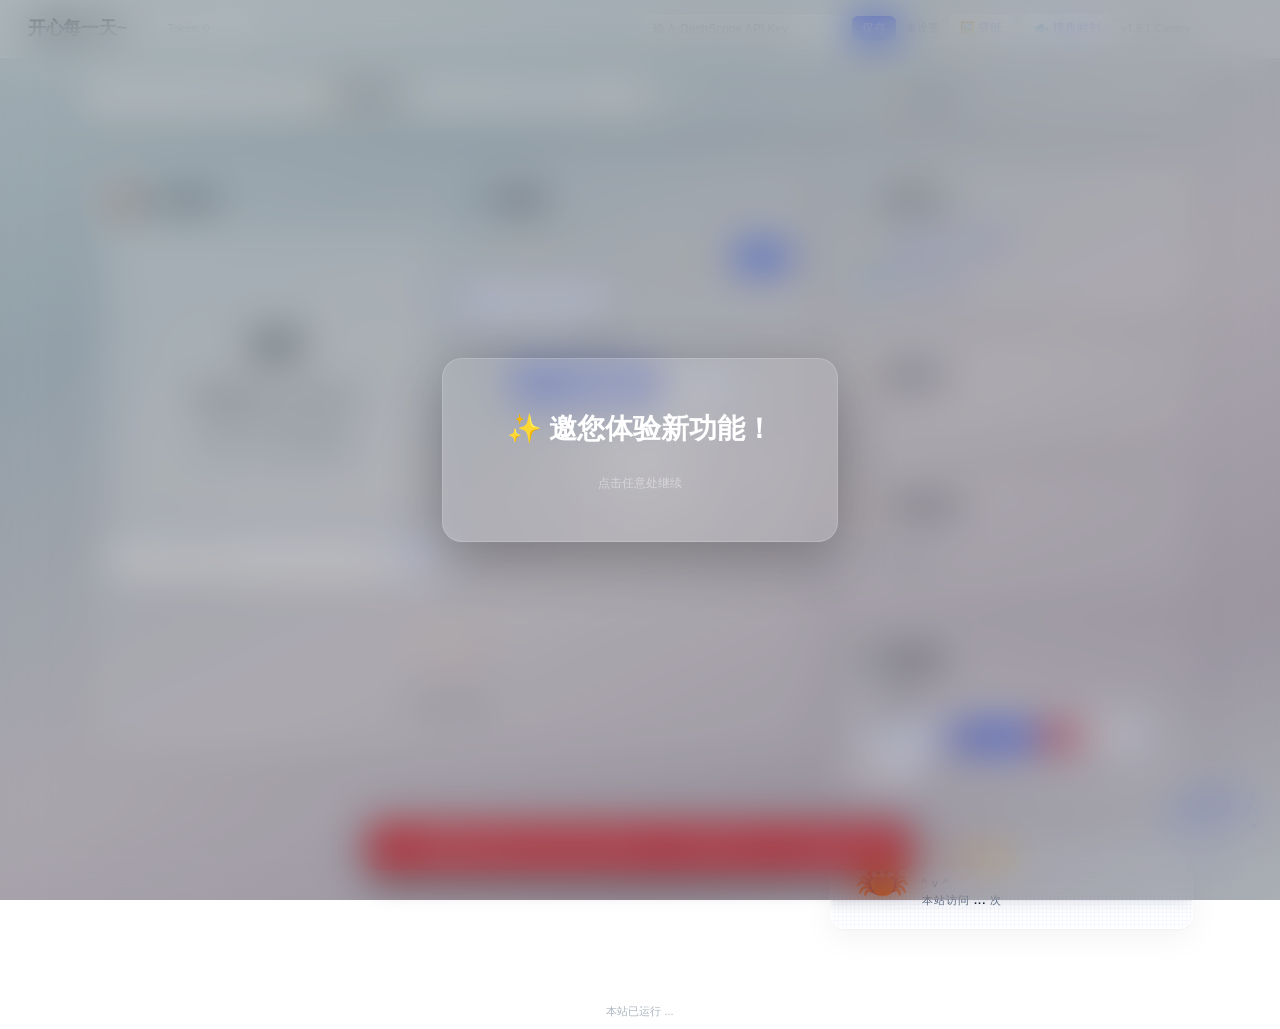
==== commit d70cd00b: "dev: 单/多列复制优化、交互优化" ====
--- a/templates/index.html
+++ b/templates/index.html
@@ -19,7 +19,7 @@
 </head>
 <body>
 
-<div id="splash"><div id="splash-content"><h2>✨ 邀您体验新功能！</h2><p>点击任意处继续</p></div></div>
+<div id="splash"><div id="splash-content"><h2>✨ 邀您体验新功能！</h2><div id="splash-updates" style="margin:14px 0 6px;text-align:left;font-size:13px;color:var(--text);line-height:1.7;max-height:220px;overflow-y:auto;"></div><p style="opacity:.7;font-size:12px;margin-top:8px;">点击任意处继续</p></div></div>
 <div id="guideOverlay" class="guide-overlay" onclick="dismissGuide()"><div class="guide-modal" onclick="event.stopPropagation()"><button class="guide-close" onclick="dismissGuide()">&times;</button><h3>🎨 新功能：AI 生成卖点手绘稿</h3><div class="guide-body"><p>在「文案生成」板块上传裤子照片并选择腰型后，点击下方「AI 一键生成卖点图」，就会自动分析照片里的面料、版型、洗水等特征，同时还能上传尺码表，结合尺码数据，生成该版型裤子的手绘风格设计稿。</p><p>生成后支持<b>拖拽</b>文字调整位置、<b>双击</b>修改文案、或者<b>右键</b>清除，以及图片导出 😊</p></div><label class="guide-check"><input type="checkbox" id="guideNoMore"> 下次不再显示</label></div></div>
 <div id="cursor-glow-ambient"></div>
 <div id="cursor-glow"></div>
